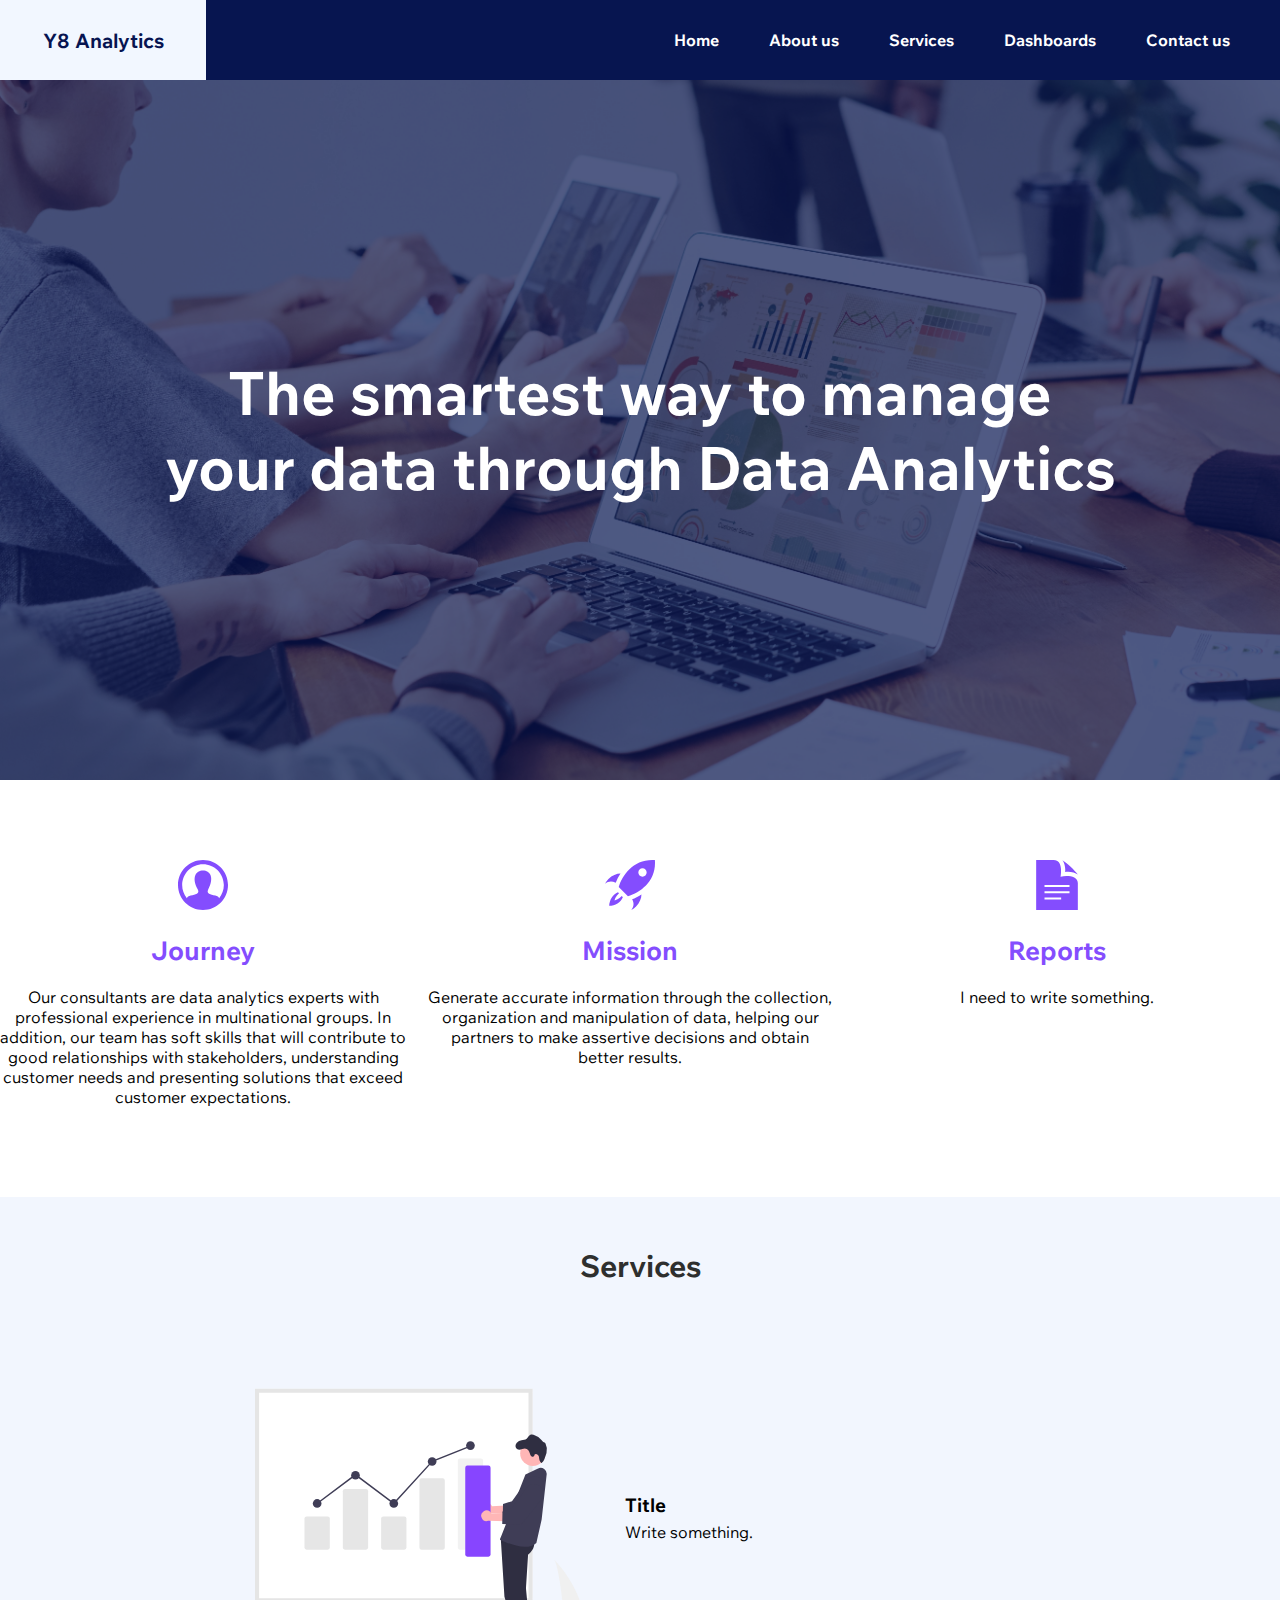
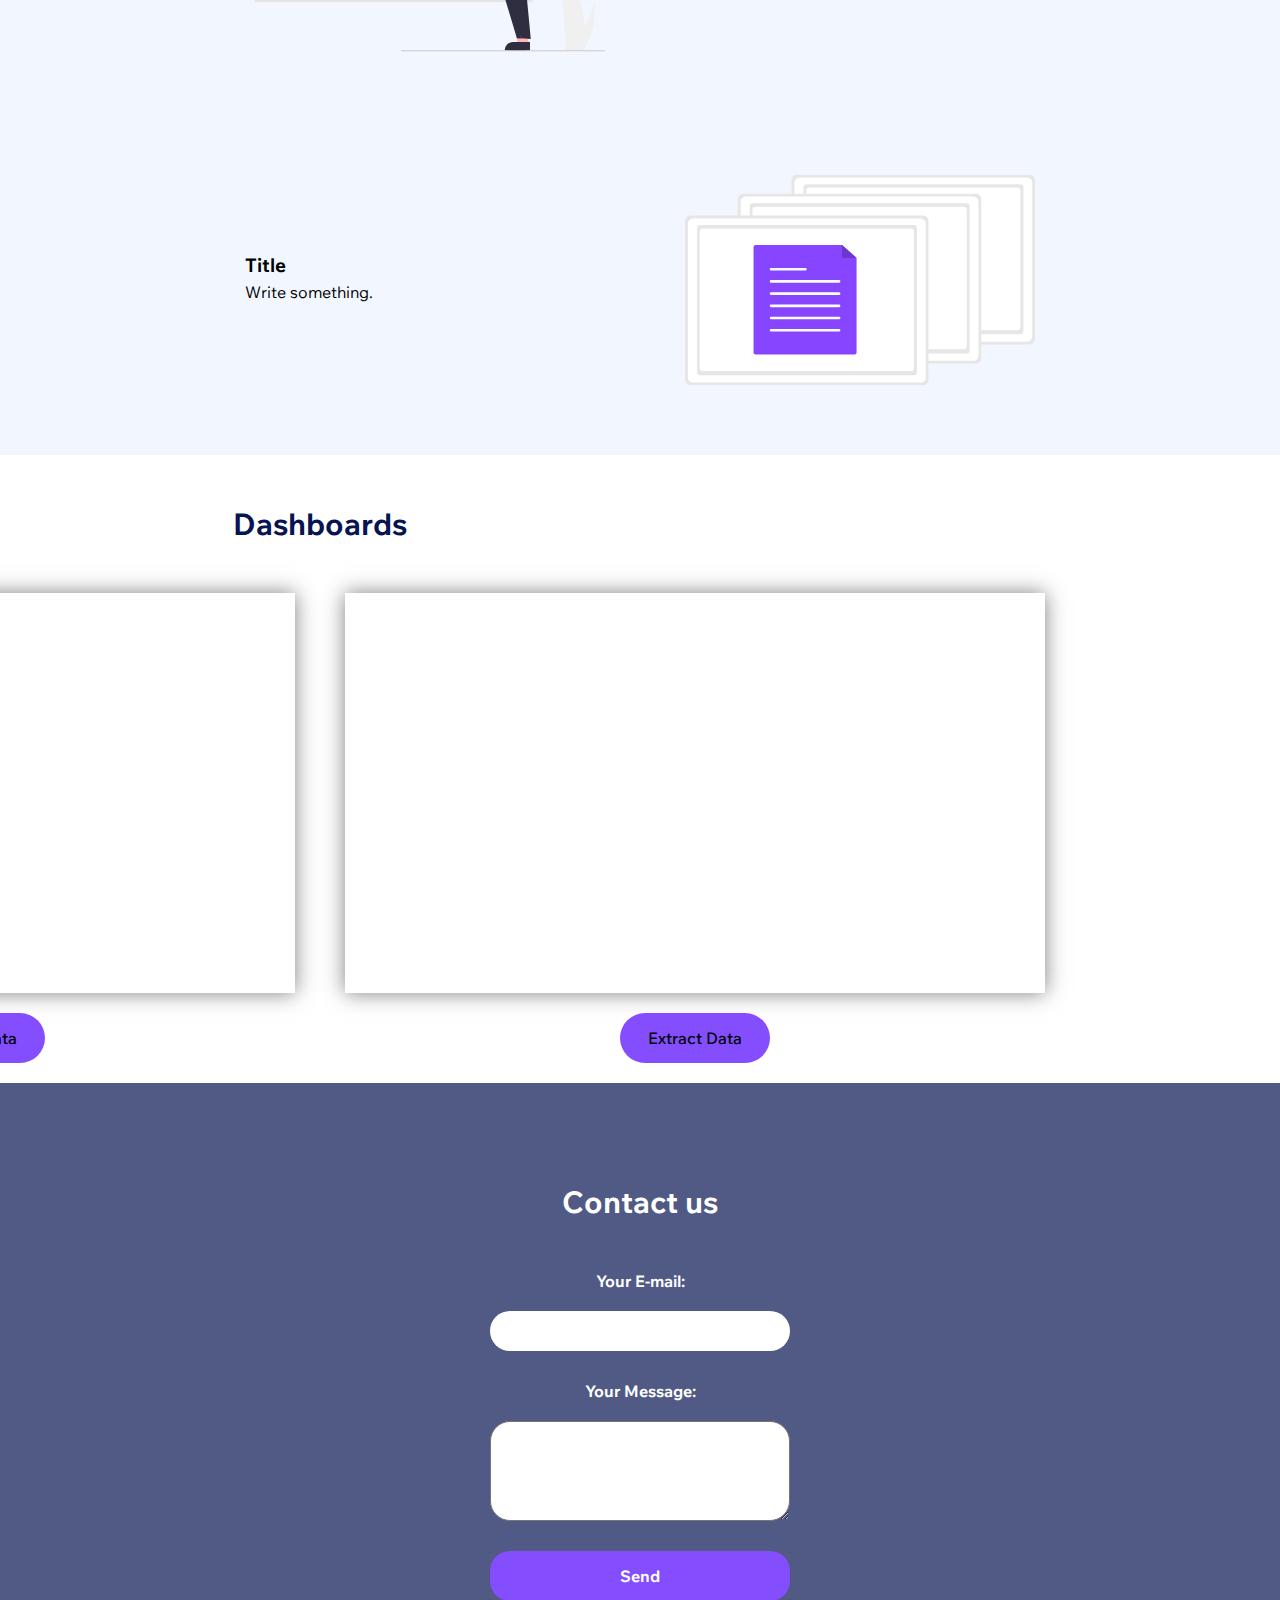
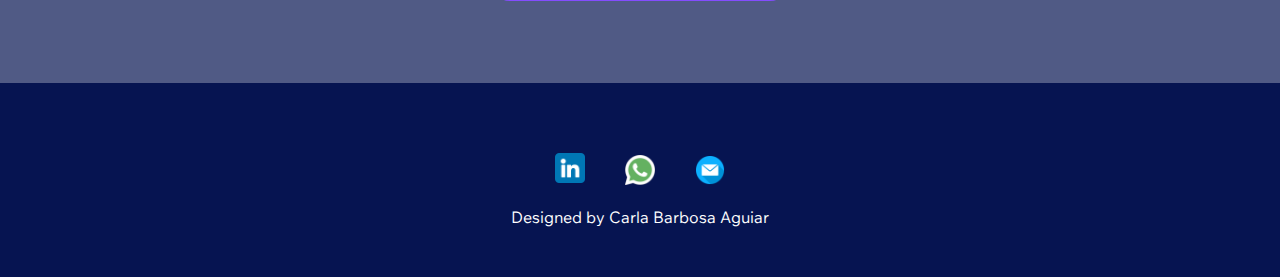
==== index.html @ bd739102 "Change the html name" ====
<!DOCTYPE html>
<html lang="en">
<head>
    <meta charset="UTF-8">
    <meta name="viewport" content="width=device-width, initial-scale=1.0">
    <link rel="stylesheet" type="text/css" href="style.css">
    <link rel="preconnect" href="https://fonts.googleapis.com">
    <link rel="preconnect" href="https://fonts.gstatic.com" crossorigin>
    <link href="https://fonts.googleapis.com/css2?family=Wix+Madefor+Text:wght@400;500;700&display=swap" rel="stylesheet">
    <link rel="preconnect" href="https://fonts.googleapis.com">
    <link rel="preconnect" href="https://fonts.gstatic.com" crossorigin>
    <link href="https://fonts.googleapis.com/css2?family=Wix+Madefor+Text:wght@400;500;700&display=swap" rel="stylesheet">
    <title>Document</title>
</head>
<body>
    
    <!-- Header -->

    <header id="header" class="headerContainer">
        <div class="headerLogo">
            Y8 Analytics
        </div>
        <div class="headerContent">
            <ul>
                <li><a href="#main">Home</a></li>
                <li><a href="#section-about">About us</a></li>
                <li><a href="#services-container">Services</a></li>
                <li><a href="#section-dashboards">Dashboards</a></li>
                <li><a href="#contact-container">Contact us</a></li>
            </ul>
            <div class="menu">
                <svg stroke="currentColor" fill="currentColor" stroke-width="0" viewBox="0 0 20 20" aria-hidden="true" height="30" width="30" xmlns="http://www.w3.org/2000/svg"><path fill-rule="evenodd" d="M3 5a1 1 0 011-1h12a1 1 0 110 2H4a1 1 0 01-1-1zM3 10a1 1 0 011-1h12a1 1 0 110 2H4a1 1 0 01-1-1zM3 15a1 1 0 011-1h12a1 1 0 110 2H4a1 1 0 01-1-1z" clip-rule="evenodd"></path></svg>
            </div>
        </div>
    </header>

     <!-- Image with Title -->

     <section id="main" class="main">
        <div class="back-image"></div>

        <div class="backgroundBlack">
            <p class="parag">
                The smartest way to manage <br />
                your data through Data Analytics<br />
            </p>
        </div>
    </section>

    <!-- About Us -->

    <section id="section-about" class="section-about">
        <div class="section-about-container">

            <div class="about-item">
    
                <svg xmlns="http://www.w3.org/2000/svg" width="50" height="50" viewBox="0 0 24 24">
                    <path class="user-img" d="M12 0c-6.627 0-12 5.373-12 12s5.373 12 12 12 12-5.373 12-12-5.373-12-12-12zm7.753 18.305c-.261-.586-.789-.991-1.871-1.241-2.293-.529-4.428-.993-3.393-2.945 3.145-5.942.833-9.119-2.489-9.119-3.388 0-5.644 3.299-2.489 9.119 1.066 1.964-1.148 2.427-3.393 2.945-1.084.25-1.608.658-1.867 1.246-1.405-1.723-2.251-3.919-2.251-6.31 0-5.514 4.486-10 10-10s10 4.486 10 10c0 2.389-.845 4.583-2.247 6.305z"/>
                </svg>
                <h3 class="about-title">Journey</h3>

                <div class="textarea-content">
                    <p>Our consultants are data analytics experts with professional experience in multinational groups. In addition, our team has soft skills that will contribute to good relationships with stakeholders, understanding customer needs and presenting solutions that exceed customer expectations.
                    </p>
                </div>
            </div>

            <div class="about-item">
                
                <svg xmlns="http://www.w3.org/2000/svg" width="50" height="50" viewBox="0 0 24 24">
                    <path class="rocket-img" d="M8.566 17.842c-.945 2.462-3.678 4.012-6.563 4.161.139-2.772 1.684-5.608 4.209-6.563l.51.521c-1.534 1.523-2.061 2.765-2.144 3.461.704-.085 2.006-.608 3.483-2.096l.505.516zm-1.136-11.342c-1.778-.01-4.062.911-5.766 2.614-.65.649-1.222 1.408-1.664 2.258 1.538-1.163 3.228-1.485 5.147-.408.566-1.494 1.32-3.014 2.283-4.464zm5.204 17.5c.852-.44 1.61-1.013 2.261-1.664 1.708-1.706 2.622-4.001 2.604-5.782-1.575 1.03-3.125 1.772-4.466 2.296 1.077 1.92.764 3.614-.399 5.15zm11.312-23.956c-.428-.03-.848-.044-1.261-.044-9.338 0-14.465 7.426-16.101 13.009l4.428 4.428c5.78-1.855 12.988-6.777 12.988-15.993v-.059c-.002-.437-.019-.884-.054-1.341zm-5.946 7.956c-1.105 0-2-.895-2-2s.895-2 2-2 2 .895 2 2-.895 2-2 2z"/>
                </svg>
                <h3 class="about-title">Mission</h3>

                <div class="textarea-content">
                    <p>Generate accurate information through the collection, organization and manipulation of data, helping our partners to make assertive decisions and obtain better results.</p>
                </div>
                
            </div>
    
            <div class="about-item">
                <svg xmlns="http://www.w3.org/2000/svg" width="50" height="50" viewBox="0 0 24 24">
                    <path class="data-img" d="M13.744 8s1.522-8-3.335-8h-8.409v24h20v-13c0-3.419-5.247-3.745-8.256-3zm.256 11h-8v-1h8v1zm4-3h-12v-1h12v1zm0-3h-12v-1h12v1zm-3.432-12.925c2.202 1.174 5.938 4.883 7.432 6.881-1.286-.9-4.044-1.657-6.091-1.179.222-1.468-.185-4.534-1.341-5.702z"/>
                </svg>
                <h3 class="about-title">Reports</h3>

                <div class="textarea-content">
                    <p>I need to write something.</p>
                </div>
            </div>
        </div>
    </section>

    <!--Services-->
    <section class="service-container" id="services-container">
        <h1>Services</h1>

        <div class="service-item">
            <img src="assets/undraw1.svg" alert="image" />

            <div class="service-content">
                <h3>Title</h3>
                <p>Write something.
                </p>
            </div>
        </div>

        <div class="service-item-reverse">
            <img src="assets/undraw2.svg" alert="image" />

            <div class="service-content">
                <h3>Title</h3>
                <p> Write something.
                </p>
            </div>
        </div>
    </section>

    <!-- Dashboards -->
    <section id="section-dashboards" class="dashboards-container">
        <h1>Dashboards</h1>

        <div class="dashboards">
            <section class="sec-dash1">
                <div class="dash1">
                    <iframe class="frame1" title="MyLab" src="https://app.powerbi.com/view?r=eyJrIjoiYzY0MGYzODYtNGYxNC00MjlkLWJhNzUtYmI3MmRlZDdjMzIyIiwidCI6ImQxOTdhM2EyLWYyZjAtNGFjYS1hZWFmLWYzNGUwMTkyM2MwYiJ9" frameborder="0" allowFullScreen="true"></iframe>
                </div>
                <button id="downloadButton">Extract Data</button>
            </section>

            <section class="sec-dash2">
                <div class="dash2">
                    <iframe class="frame2" title="Report Section" src="https://app.powerbi.com/view?r=eyJrIjoiMjJlMTdlNzAtYmU5NS00YjE2LTg5MzUtNmIwNjM1YzBiNzQyIiwidCI6ImQxOTdhM2EyLWYyZjAtNGFjYS1hZWFmLWYzNGUwMTkyM2MwYiJ9" frameborder="0" allowFullScreen="true"></iframe>
                </div>
                <button id="downloadButton2">Extract Data</button>
            </section>
        </div>
    </section>

    <!-- Contact us -->
    <section id="contact-container" class="contact-container">
        <div class="contact-img"></div>

        <div class="contact-content">
            <h1>Contact us</h1>

            <div class="form-contact">
                <form
                action="https://formspree.io/f/mrgwdvpw"
                method="POST"
                onsubmit="resetForm()"
                >
                <div class="grid">
                    <label class="label-email">
                        Your E-mail:
                    </label>
                    <input required type="email" name="email">
                </div>
                <br>
                <div class="grid">
                    <label>
                        Your Message:
                    </label>
                    <textarea required name="message"></textarea>
                </div>
                <!-- your other form fields go here -->
                <button type="submit">Send</button>
                </form>
            </div>
        </div>
    </section>

    <!-- Foot -->
    <section class="rodape-container">
        <div class="rodape-images">
            <a href="https://www.linkedin.com/in/carla-barbosa-aguiar/" target="_blank">
                <img src="assets/linkedin.png" />
            </a>
            <img src="assets/whatsapp.png" />
            <img src="assets/e-mail.png" />
        </div>

        <div class="create">
            <span>Designed by Carla Barbosa Aguiar</span>
        </div>
    </section>


    <!-- JS Script -->
    <script>
        document.getElementById("downloadButton").addEventListener("click", function() {
            // Excel sheet Data
            var data = [
                ["Appointment_ID", "Appointment_Date", "Appointment_Time","Qty_Item","Price","Procedure","HealthInsurance","Recepcionist"],
                [1001, "2023-07-01", "9:27:03 AM" ,1, 3000, "Tomography", "Unimed", "Mary"],
                [1102, "2023-07-01", "6:39:01 AM" ,1, 3000, "Tomography", "Unimed", "Mary"],
                [1203, "2023-07-03", "7:40:46 AM" ,1, 3000, "Tomography", "Unimed", "Mary"],
                [1304, "2023-07-03", "7:53:15 AM" ,1, 3000, "Tomography", "Unimed", "Mary"],
                [1405, "2023-07-03", "8:15:42 AM" ,1, 3000, "Tomography", "Unimed", "Mary"],
                [1506, "2023-07-03", "10:25:23 AM" ,1, 3000, "Tomography", "Unimed", "Mary"],
                [1607, "2023-07-06", "7:38:38 AM" ,1, 3000, "Tomography", "Unimed", "Mary"],
                [1708, "2023-07-06", "10:06:58 AM" ,1, 3000, "Tomography", "Unimed", "Mary"],
                [1809, "2023-07-08", "7:38:17 AM" ,1, 200, "Blood Test", "Unimed", "Mary"],
                [1910, "2023-07-08", "8:39:46 AM" ,1, 200, "Blood Test", "Unimed", "Joseph"],
                [2011, "2023-07-08", "9:52:26 AM" ,1, 200, "Blood Test", "Unimed", "Joseph"],
                [2112, "2023-07-09", "10:26:31 AM" ,1, 200, "Blood Test", "Unimed", "Joseph"],
                [2213, "2023-07-09", "7:24:25 AM" ,1, 200, "Blood Test", "Unimed", "Joseph"],
                [2314, "2023-07-10", "7:38:46 AM" ,1, 200, "Blood Test", "Unimed", "Joseph"],
                [2415, "2023-07-10", "8:41:44 AM" ,1, 200, "Blood Test", "Unimed", "Joseph"],
                [2516, "2023-07-10", "8:12:06 AM" ,1, 200, "Blood Test", "Unimed", "Joseph"],
                [2617, "2023-07-10", "10:26:53 AM" ,1, 700, "Abdominal Ultrasound", "Unimed", "Joseph"],
                [2718, "2023-07-10", "7:08:31 AM" ,1, 700, "Abdominal Ultrasound", "Hapvida", "Joseph"], 
                [2819, "2023-07-12", "7:45:47 AM" ,1, 700, "Abdominal Ultrasound", "Hapvida", "Joseph"],
                [2920, "2023-09-01", "9:31:17 AM" ,1, 700, "Abdominal Ultrasound","Hapvida", "Anna"],
                [3021, "2023-09-01", "10:32:56 AM" ,1, 700, "Abdominal Ultrasound", "Hapvida", "Anna"],
                [3122, "2023-09-01", "7:07:49 AM" ,1, 700, "Abdominal Ultrasound", "Hapvida", "Anna"],
                [3223, "2023-09-04", "7:29:59 AM" ,1, 700, "Abdominal Ultrasound", "Hapvida", "Anna"],
                [3324, "2023-09-04", "7:41:50 AM" ,1, 700, "Abdominal Ultrasound", "Hapvida", "Anna"],
                [3425, "2023-09-06", "8:00:36 AM" ,1, 900, "X-ray", "Hapvida", "Anna"],
                [3526, "2023-09-10", "8:17:29 AM" ,1, 900, "X-ray", "Hapvida", "Anna"], 
                [3627, "2023-09-10", "9:41:02 AM" ,1, 900, "X-ray", "Hapvida", "Anna"],
                [3728, "2023-09-10", "7:26:07 AM" ,1, 900, "X-ray", "Hapvida", "Anna"],
                [3829, "2023-09-17", "8:36:07 AM" ,1, 900, "X-ray", "Hapvida", "Anna"],
                [3930, "2022-07-12", "9:07:58 AM" ,1, 900, "X-ray", "Hapvida", "Krista"],
                [4031, "2022-07-14", "9:19:43 AM" ,1, 900, "X-ray", "Hapvida","Krista"],
                [4132, "2022-07-16", "8:15:24 AM" ,1, 900, "X-ray", "Hapvida", "Krista"],
                [4233, "2022-07-16", "10:28:38 AM" ,1, 90, "Urinalisys", "Hapvida","Krista"],
                [4334, "2022-07-16", "7:33:12 AM" ,1, 90, "Urinalisys", "Hapvida","Krista"],
                [4435, "2022-07-18", "7:48:42 AM" ,1, 90, "Urinalisys", "Hapvida", "Krista"],
                [4536, "2022-07-18", "8:07:18 AM" ,1, 90, "Urinalisys", "Hapvida", "Krista"],
                [4637, "2022-07-20", "8:41:29 AM" ,1, 90, "Urinalisys", "Hapvida", "Krista"],
                [4738, "2022-07-22", "8:52:11 AM" ,1, 90, "Urinalisys", "Hapvida", "Krista"],
                [4839, "2022-07-22", "7:07:08 AM" ,1, 90, "Urinalisys", "Hapvida", "Krista"],
                [4940, "2022-08-11", "7:51:29 AM" ,1, 90, "Urinalisys", "Hapvida", "Mary"],
                [5041, "2022-08-11", "8:06:28 AM" ,1, 90, "Urinalisys", "Amil", "Mary"],
                [5142, "2022-08-07", "8:18:19 AM" ,1, 40, "Blood Pressure", "Amil", "Mary"],
                [5243, "2022-08-07", "8:55:36 AM" ,1, 40, "Blood Pressure", "Amil", "Mary"],
                [5344, "2022-08-07", "9:23:40 AM" ,1, 40, "Blood Pressure", "Amil", "Mary"],
                [5445, "2022-08-12", "7:47:25 AM" ,1, 40, "Blood Pressure", "Amil", "Joseph"],
                [5546, "2022-08-13", "10:29:28 AM" ,1, 40, "Blood Pressure", "Amil", "Joseph"],
                [5647, "2022-08-13", "7:09:34 AM" ,1, 40, "Blood Pressure", "Amil", "Joseph"],
                [5748, "2022-08-19", "8:25:28 AM" ,1, 40, "Blood Pressure", "Amil", "Joseph"],
                [5849, "2022-08-21", "10:31:30 AM" ,1, 40, "Blood Pressure", "Amil", "Joseph"],
                [5950, "2022-08-23", "6:57:01 AM" ,1, 40, "Blood Pressure", "Amil", "Anna"],
                [6051, "2022-08-23", "7:48:10 AM" ,1, 500, "Skin Sature", "Amil", "Anna"],
                [6152, "2022-08-23", "8:16:53 AM" ,1, 500,"Skin Sature", "Amil", "Anna"],
                [6253, "2022-08-25", "9:32:21 AM" ,1, 500, "Skin Sature", "Amil", "Anna"],
                [6354, "2022-08-25", "8:48:19 AM",1, 500, "Skin Sature", "Amil", "Anna"],
                [6455, "2022-08-26", "7:25:53 AM" ,1, 500, "Skin Sature", "Amil", "Krista"],
                [6556, "2022-08-26", "7:54:18 AM" ,1, 500, "Skin Sature", "Amil", "Krista"],
                [6657, "2022-08-26", "8:28:12 AM" ,1, 500, "Skin Sature", "Amil", "Krista"],
                [6758, "2022-08-28", "8:41:37 AM" ,1, 500, "Skin Sature", "Amil", "Krista"],

            ];
        
            // Create a Blob object that contains the spreadsheet data in Excel format
            var blob = new Blob([arrayToCSV(data)], { type: "application/vnd.openxmlformats-officedocument.spreadsheetml.sheet" });
        
            // Create a temporary URL for the Blob
            var url = window.URL.createObjectURL(blob);
        
            // Create a link element to download
            var a = document.createElement("a");
            a.href = url;
            a.download = "excel_sheet.csv";
            
            // Simulate the click on the link to start the download
            a.click();
        
            // Release the temporary URL
            window.URL.revokeObjectURL(url);
        });

        function resetForm() {
      // Pode adicionar outras lógicas aqui antes do reset se necessário
      setTimeout(function() {
        document.getElementById('contactForm').reset();
        alert('Formulário resetado após envio');
      }, 0); // Definido como 0 para ser executado no próximo ciclo de eventos
      return true; // Isso permite que o formulário continue com o envio após o reset
    }

        document.getElementById("downloadButton2").addEventListener("click", function() {
            // Crie os dados da planilha
            var data = [
                ["Nome", "Idade", "Email"],
                ["João", 30, "joao@example.com"],
                ["Maria", 25, "maria@example.com"],
                ["Carlos", 35, "carlos@example.com"]
            ];
        
            // Crie um objeto Blob que contém os dados da planilha no formato Excel
            var blob = new Blob([arrayToCSV(data)], { type: "application/vnd.openxmlformats-officedocument.spreadsheetml.sheet" });
        
            // Crie uma URL temporária para o Blob
            var url = window.URL.createObjectURL(blob);
        
            // Crie um elemento de link para fazer o download
            var a = document.createElement("a");
            a.href = url;
            a.download = "excel_sheet.csv";
            
            // Simule o clique no link para iniciar o download
            a.click();
        
            // Libere a URL temporária
            window.URL.revokeObjectURL(url);
        });
        
        // Função para converter uma matriz em formato CSV
        function arrayToCSV(data) {
            var csv = "";
            for (var row of data) {
                csv += row.join(",") + "\n";
            }
            return csv;
        }
        </script>

    
</body>
</html>
---- style.css ----
/* GENERAL STYLE */
* {
    margin: 0;
    padding: 0;
    box-sizing: border-box;
    list-style: none;
    font-family: 'Wix Madefor Text', sans-serif;
}

html {
    scroll-behavior: smooth;
  }

a {
    color: #fff;
    text-decoration: none;
    transition: 0.2s ease-in-out;
}

a:hover {
    transition: 0.2s ease-in-out;
    color: #844DFE;
}

/* HEADER */
.headerContainer {
    width: 100%;
    height: 80px;
    display: flex;
    background-color: #071550;
    position: fixed;
    top: 0;
    left: 0;
    width: 100%;
    z-index: 999;
}

.headerLogo {
    min-width: 206px;
    height: 80px;
    background-color: #F2F7FF;

    display: flex;
    justify-content: center;
    align-items: center;

    color: #071451;
    font-size: 20px;
    font-weight: bold;
}

.headerContent {
    width: 100%;
    background-color: #071550;
    display: flex;
    justify-content: end;
    align-items: center;
}

.headerContent ul {
    display: flex;
}

.headerContent ul li {
    margin-right: 50px;
    color: #fff;
    font-size: 16px;
    font-weight: 700;
    cursor: pointer;
    transition: 0.2s ease-in-out;
}

.headerContent ul li:hover {
    color: RGB(132, 77, 254);
    transition: 0.2s ease-in-out;
}

.menu {
    font-size: 20px;
    display: none;
    color: #fff;
    margin-right: 20px;
    cursor: pointer;
}

/* HOME */
.main {
    width: 100%;
    height: 100%;
    margin-top: 80px;
}

.back-image, .backgroundBlack {
    width: 100%;
    height: 700px;
}

.back-image {
    background-image: url(assets/background.jpg);
    background-size: cover;
    background-position: center;
    position: absolute;
    z-index: 9;
}

.backgroundBlack {
    background-color: rgba(6,20,81,0.7);
    position: relative;
    z-index: 10;
    display: flex;
    justify-content: center;
    align-items: center;
    font-weight: bold;
    color: #fff;
}

.parag {
    text-align: center;
    font-size: 60px;
}

/* ABOUT US */
.section-about {
    position: relative;
    height: 100%;
}

.section-about-container {
    width: 100%;
    height: 100%;
    background-color: #fff;

    display: flex;
    justify-content: center;
    align-items: center;

    text-align: center;
    margin-top: 60px;
}

.textarea-content {
    height: 200px;
}

.rocket-img, .user-img, .data-img {
    fill: #844DFE;
}

.about-title {
    margin: 20px 0px;
    color: #844DFE;
    font-weight: bold;
    font-size: 26px;
}

.about-item {
    width: 100%;
    margin: 20px 20px 10px 0px;
}

@media screen and (max-width: 1200px) {
    .section-about-container {
        flex-direction: column;
    }

    .about-item {
        padding: 0px 20px;
    }
}

/* SERVICES*/

.service-container {
    width: 100%;
    height: 100%;
    background-color: #F2F6FE;

    display: flex;
    flex-direction: column;
    align-items: center;
    justify-content: center;
}

.service-container h1 {
    margin: 50px 0px;
    font-weight: 700;
    color: #2E2F2E;
    font-size: 30px;
}

.service-item{
    width: 90%;
    height: 100%;
    display: flex;
    justify-content: center;
    align-items: center;
    margin: 10px 50px;
}

.service-item-reverse {
    width: 90%;
    height: 100%;
    display: flex;
    flex-direction: row-reverse;
    justify-content: center;
    align-items: center;
}

.service-item-reverse img {
    margin-left: 40px;
}

.service-item img, .service-item-reverse img {
    width: 350px;
    height: 350px;
    margin-right: 20px;
}

.service-item-reverse img {
    margin-right: 0px;
}

.service-content {
    display: flex;
    flex-direction: column;
    justify-content: flex-start;
    align-items: flex;
}

.service-content p {
    width: 400px;
    line-height: 30px;
}

/* DASHBOARDS */
.dashboards-container {
    width: 50%;
    height: 100%;
    background-color: F2F7FF;

    display:flex;
    justify-content: center;
    align-items: center;
    flex-direction: column;
}

.dashboards-container h1 {
    margin: 50px 0px;
    font-size: 30px;
    font-weight: bold;
    color: #061451;
}

.dashboards {
    width: 100%;
    height: 100%;

    display: flex;
    justify-content: center;
    align-items: center;
}

.dash1, .dash2 {
    display: flex;
    justify-content: center;
    align-items: center;
    flex-direction: column;
    background-color: transparent;
}

.sec-dash1, .sec-dash2 {
    display: flex;
    justify-content: center;
    align-items: center;
    flex-direction: column;
}

.sec-dash1 button, .sec-dash2 button {
    margin: 20px;
    width: 150px;
    height: 50px;
    border-radius: 25px;
    border: none;
    overflow: none;

    font-size: 16px;
    font-weight: 500;

    cursor: pointer;
    background-color: #844DFE;
    transition: 0.2s ease-in-out;
}

.sec-dash1 button:hover, .sec-dash2 button:hover {
    transition: 0.2s ease-in-out;
    background-color: #fff;
    color: #844DFE;
}


.dash1 {
    margin-right: 50px;
    box-shadow: 0 0 20px rgba(0, 0, 0, 0.5);
}

.dash2 {
    box-shadow: 0 0 20px rgba(0, 0, 0, 0.5);
}

.frame1, .frame2 {
    width: 700px;
    height: 400px;
}

/* CONTACT US */
.contact-container {
    position: relative;
}

.contact-img {
    background-image: url(assets/background.jpg);
    width: 100%;
    height: 600px;
    background-size: cover;
    background-position: center;
    position: absolute;
    background-attachment: fixed;
    background-position: center;
    background-repeat: no-repeat;
    background-size: cover;
}

.contact-content {
    width: 100%;
    height: 600px;
    background-color: rgba(6,20,81,0.7);
    position: absolute;

    display: flex;
    justify-content: flex-start;
    align-items: center;
    flex-direction: column;

    color: #fff;
}

.contact-content h1 {
    margin: 100px 0px 50px 0px;
    font-size: 30px;
    font-weight: 700;
    color: #fff;
}

.form-contact {
    width: 100%;
    height: 100%;
    display: flex;
    flex-direction: column;
    justify-content: flex-start;
    align-items: center;
}

.grid {
    display: flex;
    justify-content: center;
    align-items: center;
    flex-direction: column;
    margin-bottom: 10px;
}

.grid label {
    font-size: 16px;
    font-weight: bold;

    margin-bottom: 20px;
}

.grid input {
    width: 300px;
    height: 40px;
    padding: 10px;
    border-radius: 20px;
    border: none;
    outline: none;
    font-size: 16px;
}

.grid textarea {
    width: 300px;
    height: 100px;
    outline: none;
    padding: 15px;
    border-radius: 20px;
}

.form-contact form button {
    width: 300px;
    height: 50px;
    border-radius: 20px;
    padding: 10px;
    font-size: 16px;
    font-weight: bold;
    outline: none;
    border: none;
    margin-top: 20px;
    background-color:RGB(132, 77, 254);
    color: #fff;
    transition: 0.2s ease-in-out;
    cursor: pointer;
}

.form-contact form button:hover {
    transition: 0.2s ease-in-out;
    background-color: #fff;
    color: #844DFE;
}

/* FOOT */
/* rodapé styles */

.rodape-container {
    width: 100%;
    height: 100%;
    position: relative;
    margin-top: 600px;
    background-color:#061451;
    padding: 50px 0px;

    display: flex;
    justify-content: center;
    align-items: center;
    flex-direction: column;
}

.rodape-images {
    display: flex;
    justify-content: center;
    align-items: center;
}

.rodape-images img {
    width: 30px;
    height: 30px;
    margin: 20px;

    cursor: pointer;
}

.create {
    color: #fff;
}
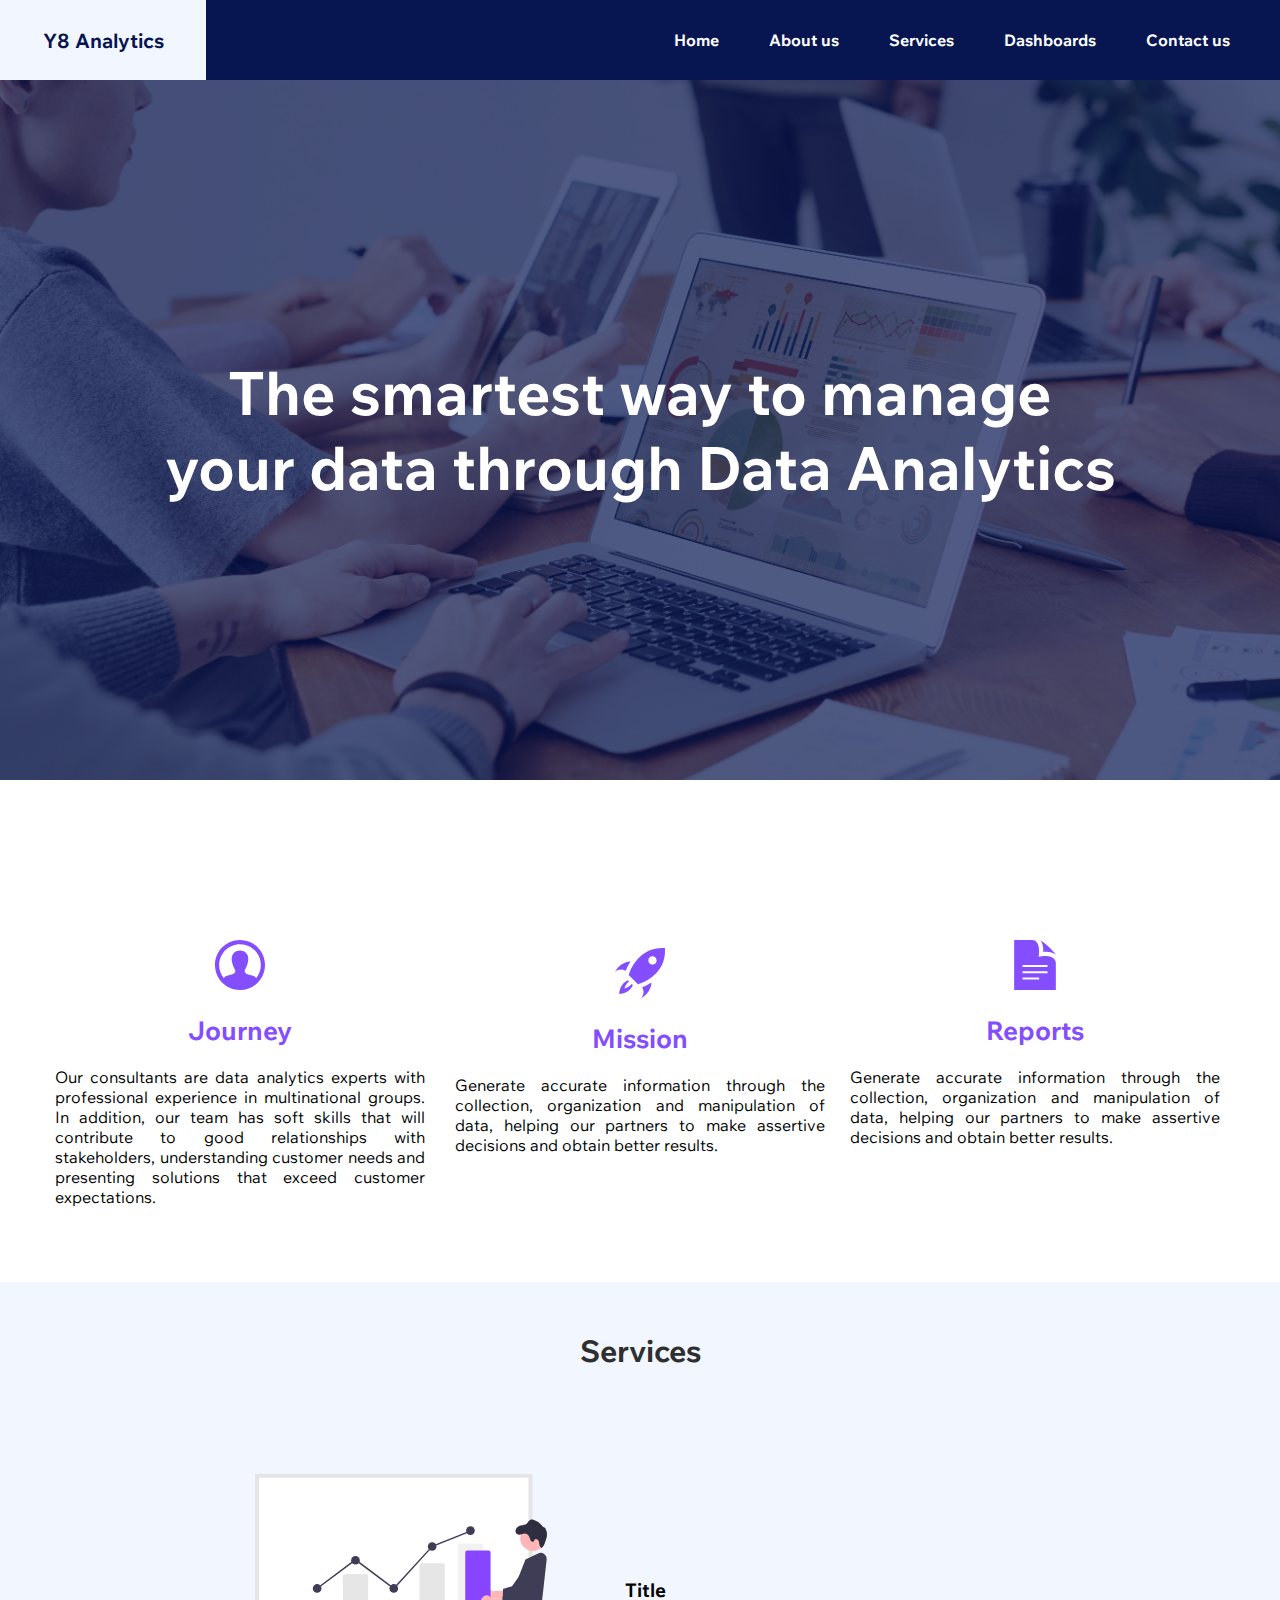
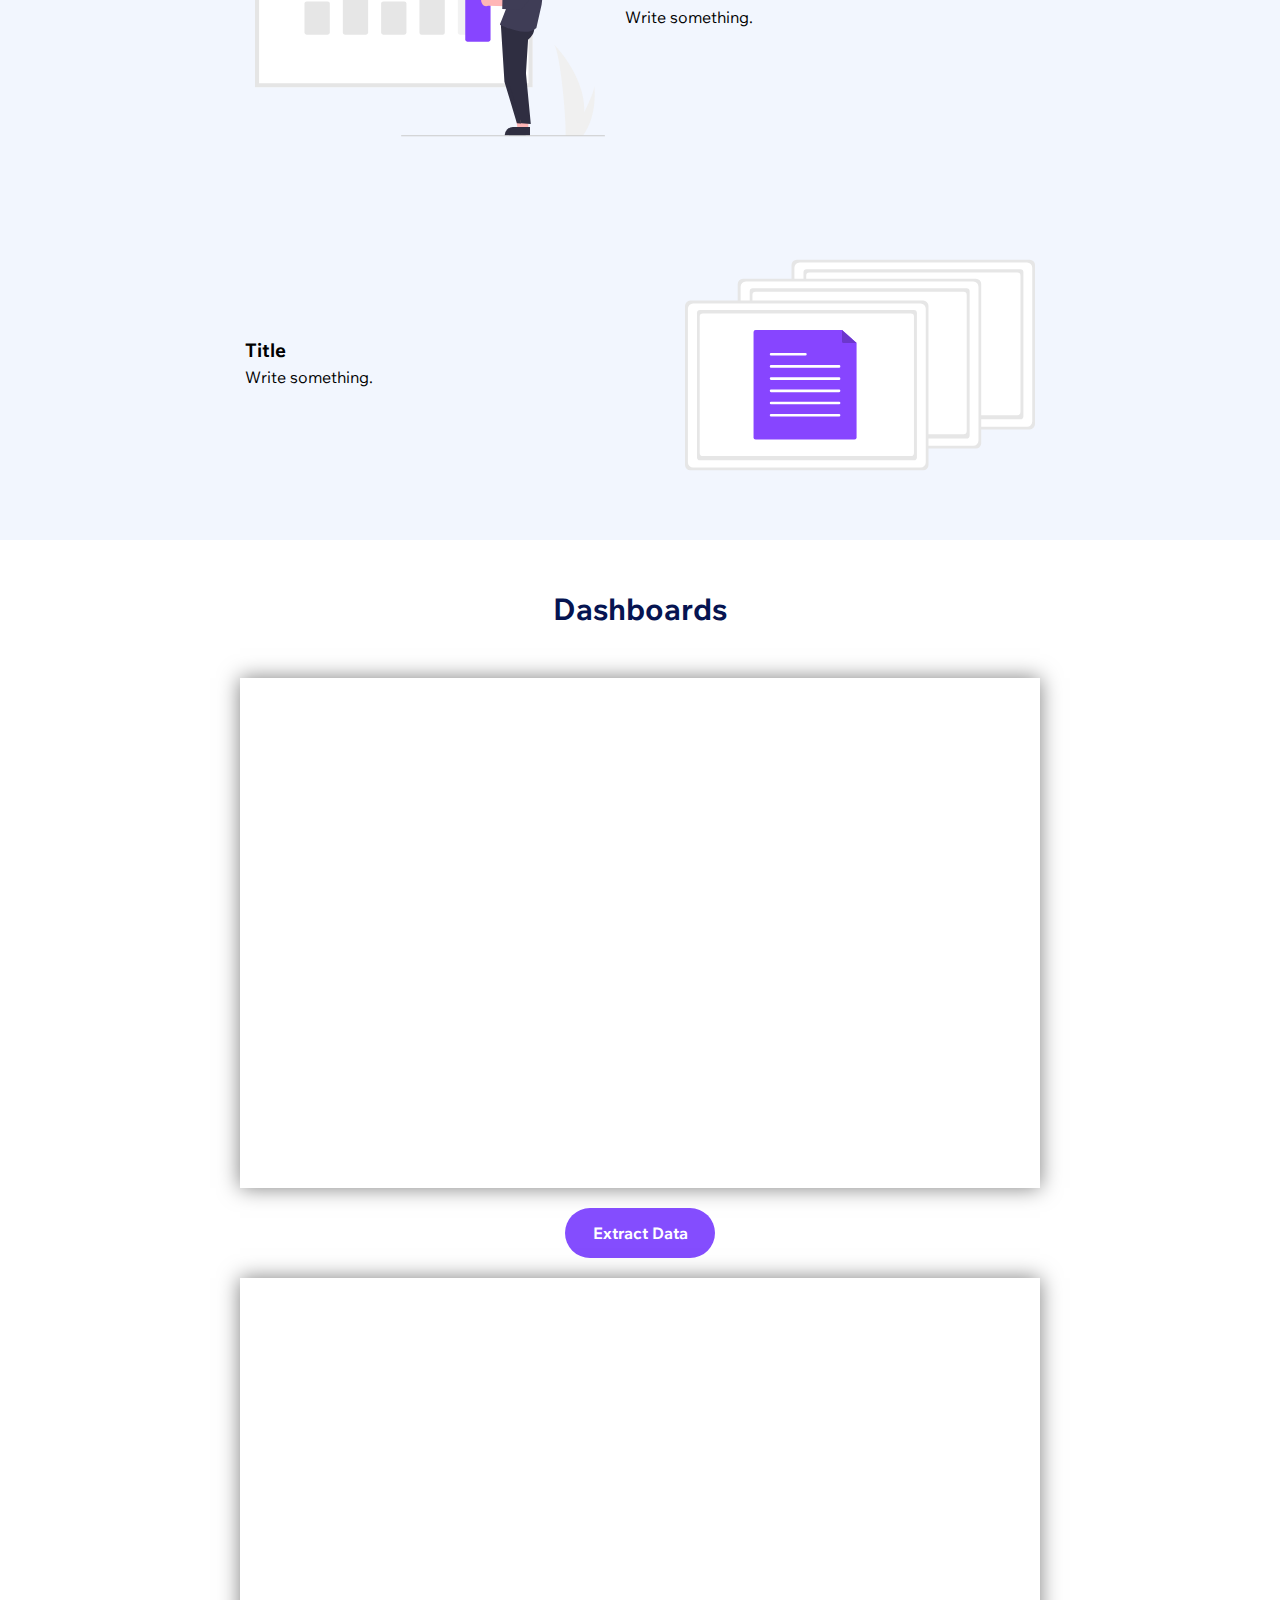
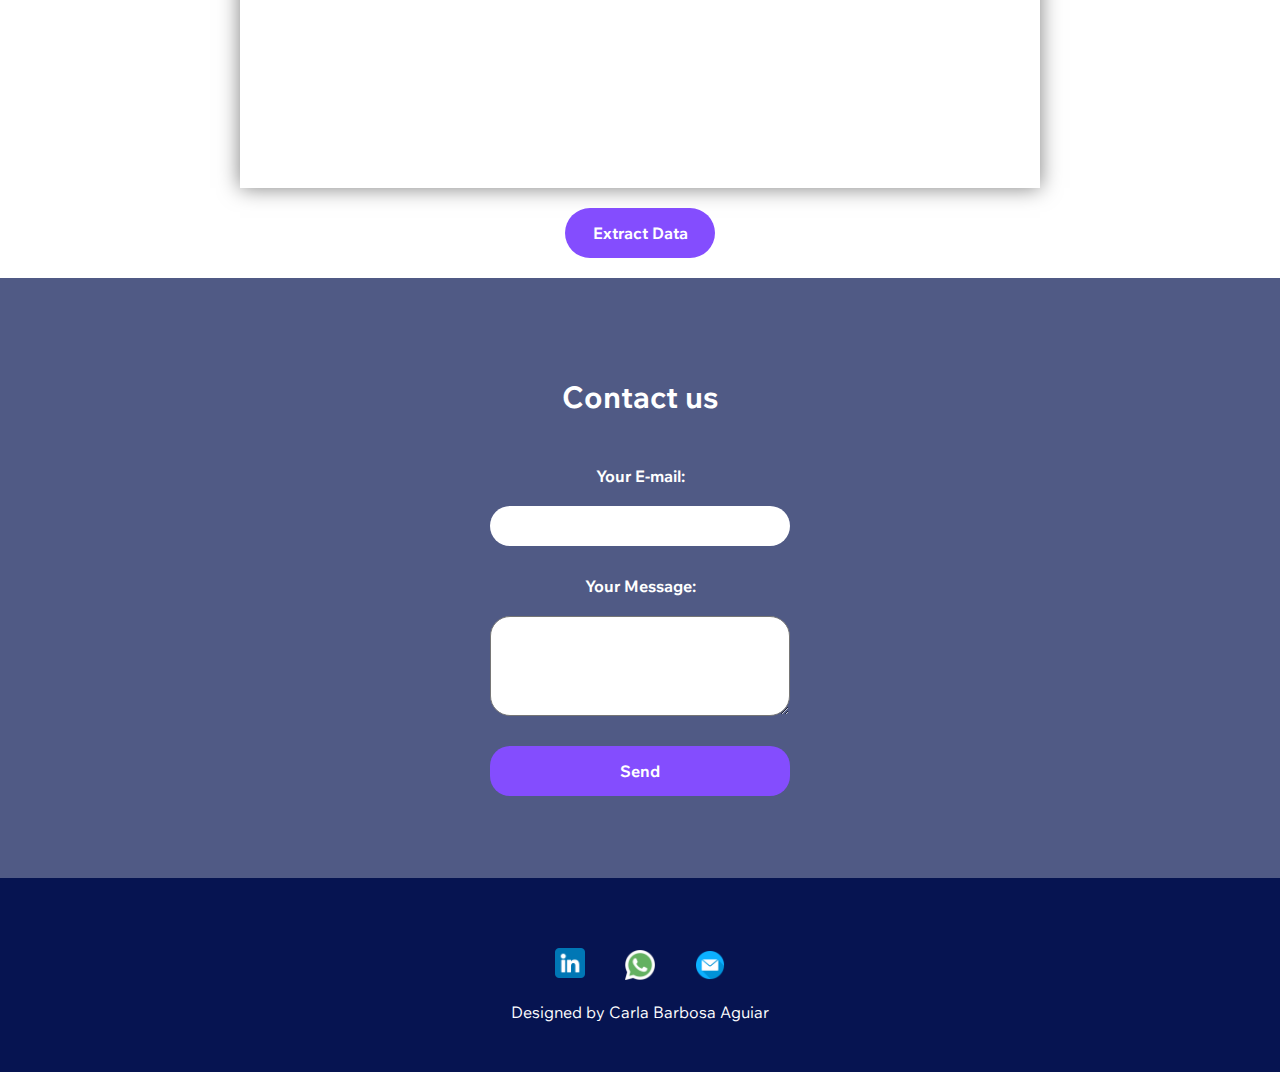
==== commit 10e37515: "About section enhancement" ====
--- a/index.html
+++ b/index.html
@@ -85,7 +85,7 @@
                 <h3 class="about-title">Reports</h3>
 
                 <div class="textarea-content">
-                    <p>I need to write something.</p>
+                    <p>Generate accurate information through the collection, organization and manipulation of data, helping our partners to make assertive decisions and obtain better results.</p>
                 </div>
             </div>
         </div>
--- a/style.css
+++ b/style.css
@@ -123,6 +123,7 @@
 .section-about {
     position: relative;
     height: 100%;
+    scroll-margin-block-start: 110px;
 }
 
 .section-about-container {
@@ -136,10 +137,15 @@
 
     text-align: center;
     margin-top: 60px;
+    padding: 0 40px;
 }
 
 .textarea-content {
     height: 200px;
+}
+
+.textarea-content >p {
+    text-align: justify;
 }
 
 .rocket-img, .user-img, .data-img {
@@ -155,7 +161,7 @@
 
 .about-item {
     width: 100%;
-    margin: 20px 20px 10px 0px;
+    margin: 20px 20px 15px 15px;
 }
 
 @media screen and (max-width: 1200px) {
@@ -179,6 +185,7 @@
     flex-direction: column;
     align-items: center;
     justify-content: center;
+    scroll-margin-block-start: 80px;
 }
 
 .service-container h1 {
@@ -234,7 +241,7 @@
 
 /* DASHBOARDS */
 .dashboards-container {
-    width: 50%;
+    width: 100%;
     height: 100%;
     background-color: F2F7FF;
 
@@ -242,6 +249,8 @@
     justify-content: center;
     align-items: center;
     flex-direction: column;
+
+    scroll-margin-block-start: 80px;
 }
 
 .dashboards-container h1 {
@@ -286,17 +295,19 @@
     font-size: 16px;
     font-weight: 500;
 
+    color: #fff;
+    font-weight: bold;
     cursor: pointer;
-    background-color: #844DFE;
-    transition: 0.2s ease-in-out;
+    background-color: #844DFE; 
+    transition: 0.2s ease-in-out;
+    ;
 }
 
 .sec-dash1 button:hover, .sec-dash2 button:hover {
     transition: 0.2s ease-in-out;
-    background-color: #fff;
-    color: #844DFE;
-}
-
+    background-color:  #854dfe90;
+    color: #061451;
+}
 
 .dash1 {
     margin-right: 50px;
@@ -308,13 +319,15 @@
 }
 
 .frame1, .frame2 {
-    width: 700px;
-    height: 400px;
+    width: 800px;
+    height: 510px;
 }
 
 /* CONTACT US */
 .contact-container {
     position: relative;
+
+    scroll-margin-block-start: 80px;
 }
 
 .contact-img {
@@ -340,7 +353,6 @@
     justify-content: flex-start;
     align-items: center;
     flex-direction: column;
-
     color: #fff;
 }
 
@@ -448,4 +460,79 @@
 
 .create {
     color: #fff;
+}
+
+/* @MEDIA */
+@media screen and (max-width: 900px) {
+    .headerContent ul {
+        display: none;
+    }
+
+    .menu {
+        display: block;
+    }
+
+    .parag {
+        font-size: 40px;
+        margin: 0px 10px;
+    }
+
+    .section-about-container {
+        flex-wrap: wrap;
+    }
+
+    .section-about-container:nth-child(1) {
+        margin-bottom: 50px;
+    }
+    
+    .frame1, .frame2 {
+        width: 300px;
+        height: 230px;
+    }
+
+    .service-item, .service-item-reverse {
+        flex-wrap: wrap;
+    }
+
+    .service-item img, .service-item-reverse img {
+        background-size: cover;
+        background-position: center;
+        width: 250px;
+        height: 250px;
+        margin: 0px 0px;
+    }
+
+    .service-content {
+        word-break: break-all;
+        text-align: center;
+    }
+
+    .service-content p {
+        word-break: break-all;
+        text-align: center;
+        width: 100%;
+    }
+}
+
+@media screen and (max-width: 1400px) {
+    /* .section-about-container {
+        flex-wrap: wrap;
+        height: 100%;
+    } */
+
+    .about-item {
+        margin-top: 100px;
+    }
+
+    .about-item:nth-child(2) {
+        margin: 100px 10px 0px 10px;
+    }
+
+    .dashboards {
+        flex-wrap: wrap;
+    }
+
+    .dash1 {
+        margin-right: 0px;
+    }
 }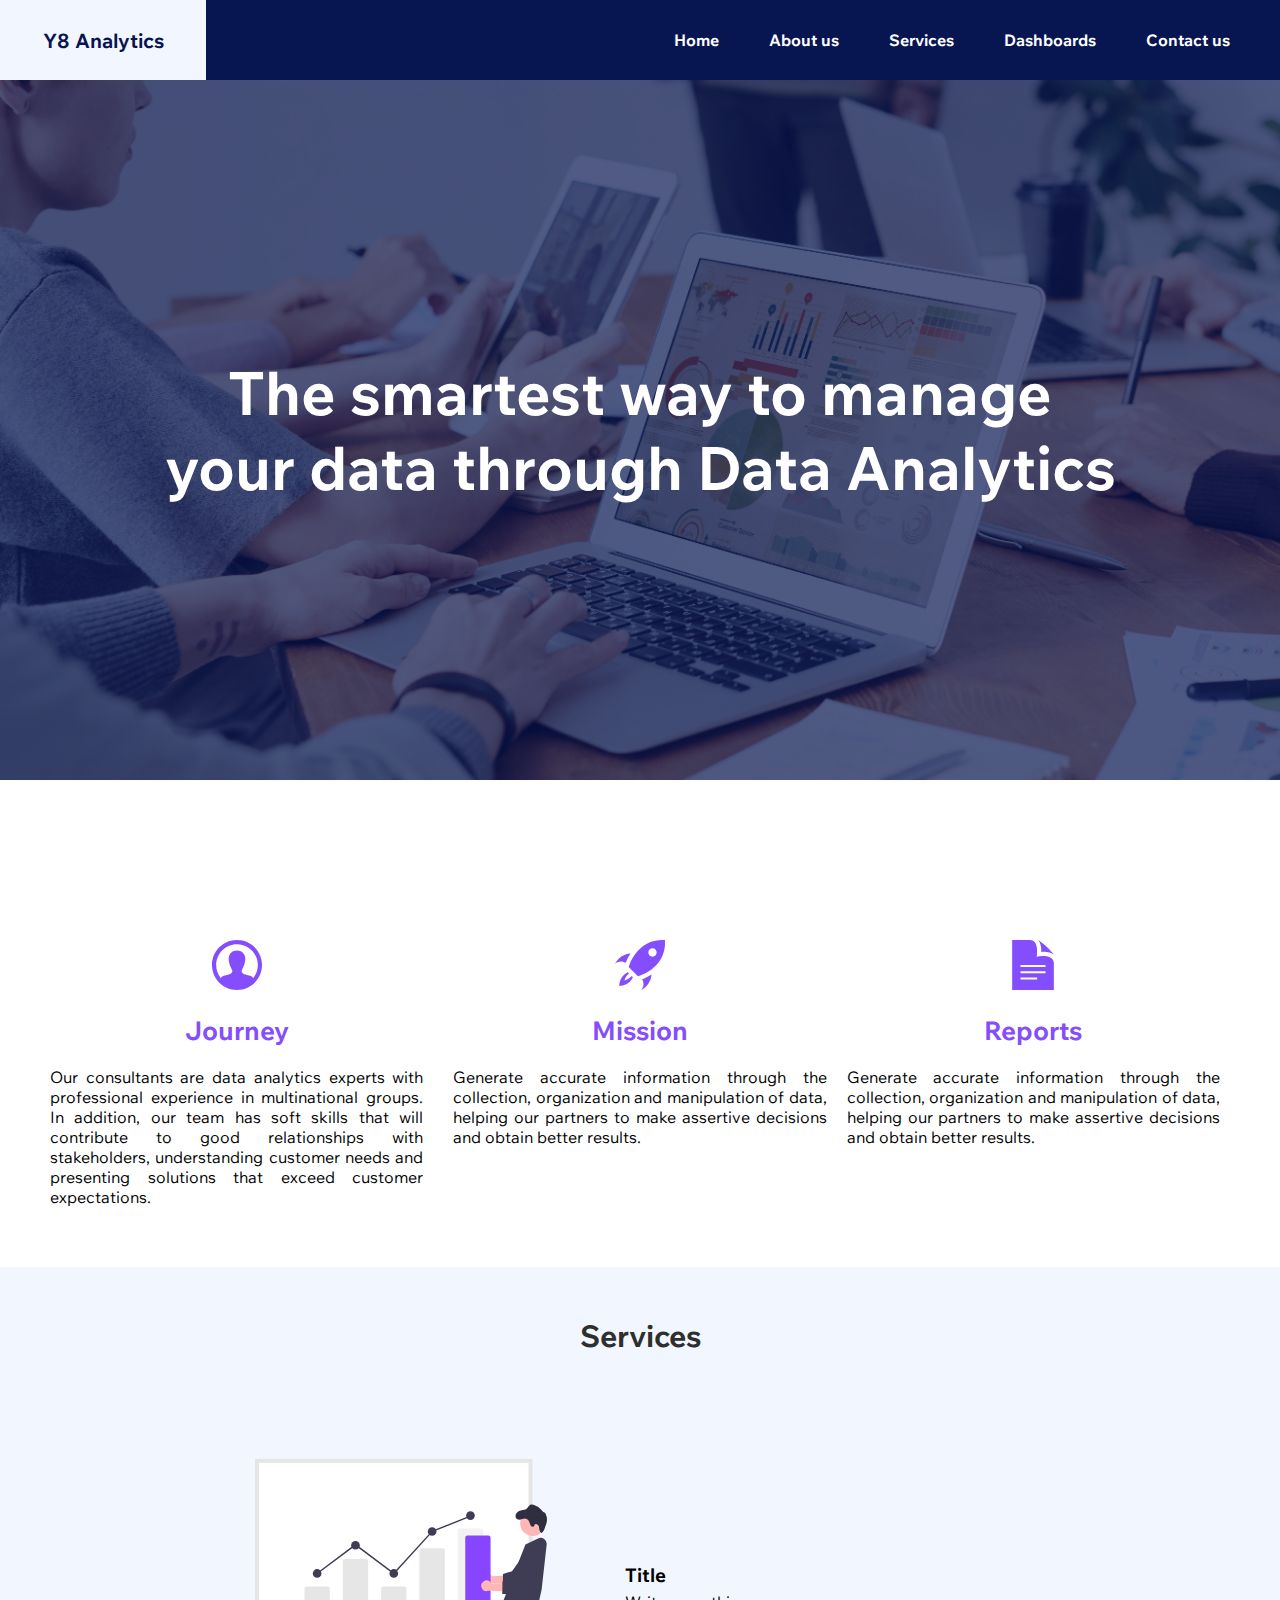
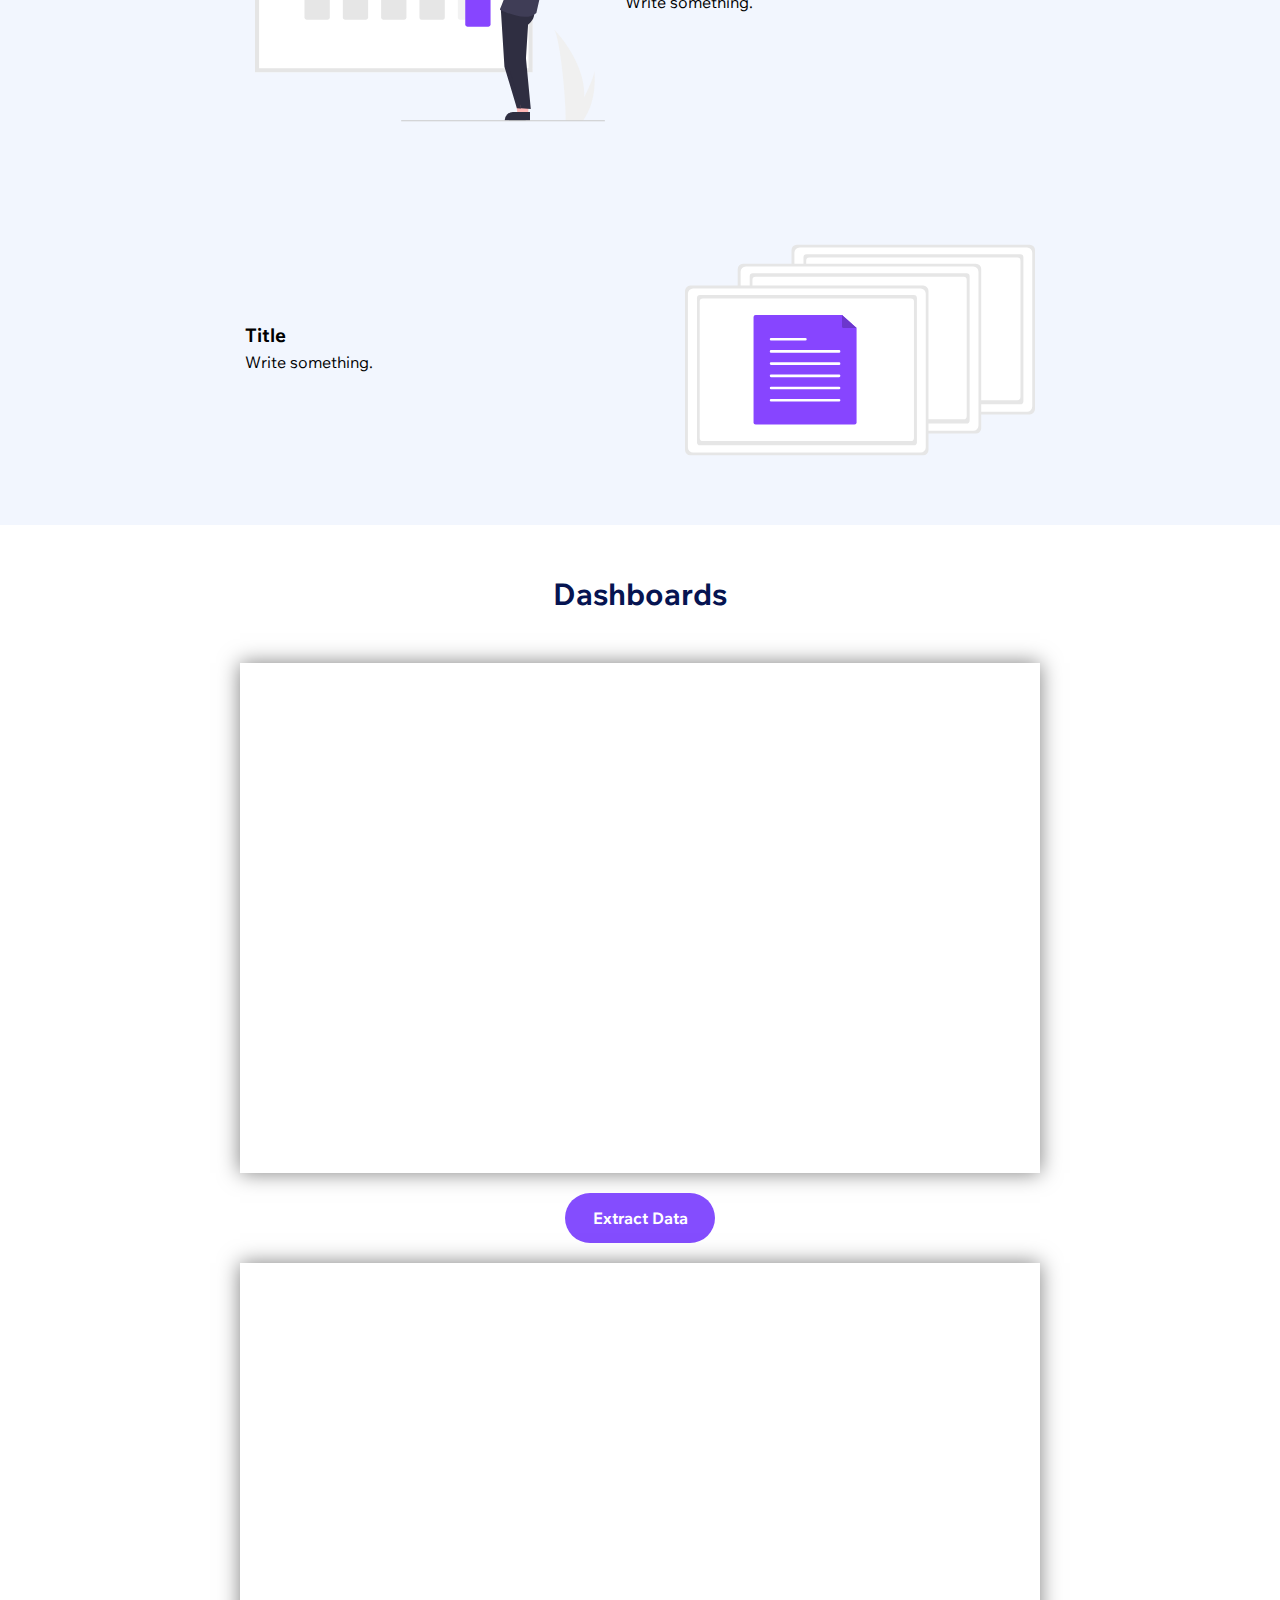
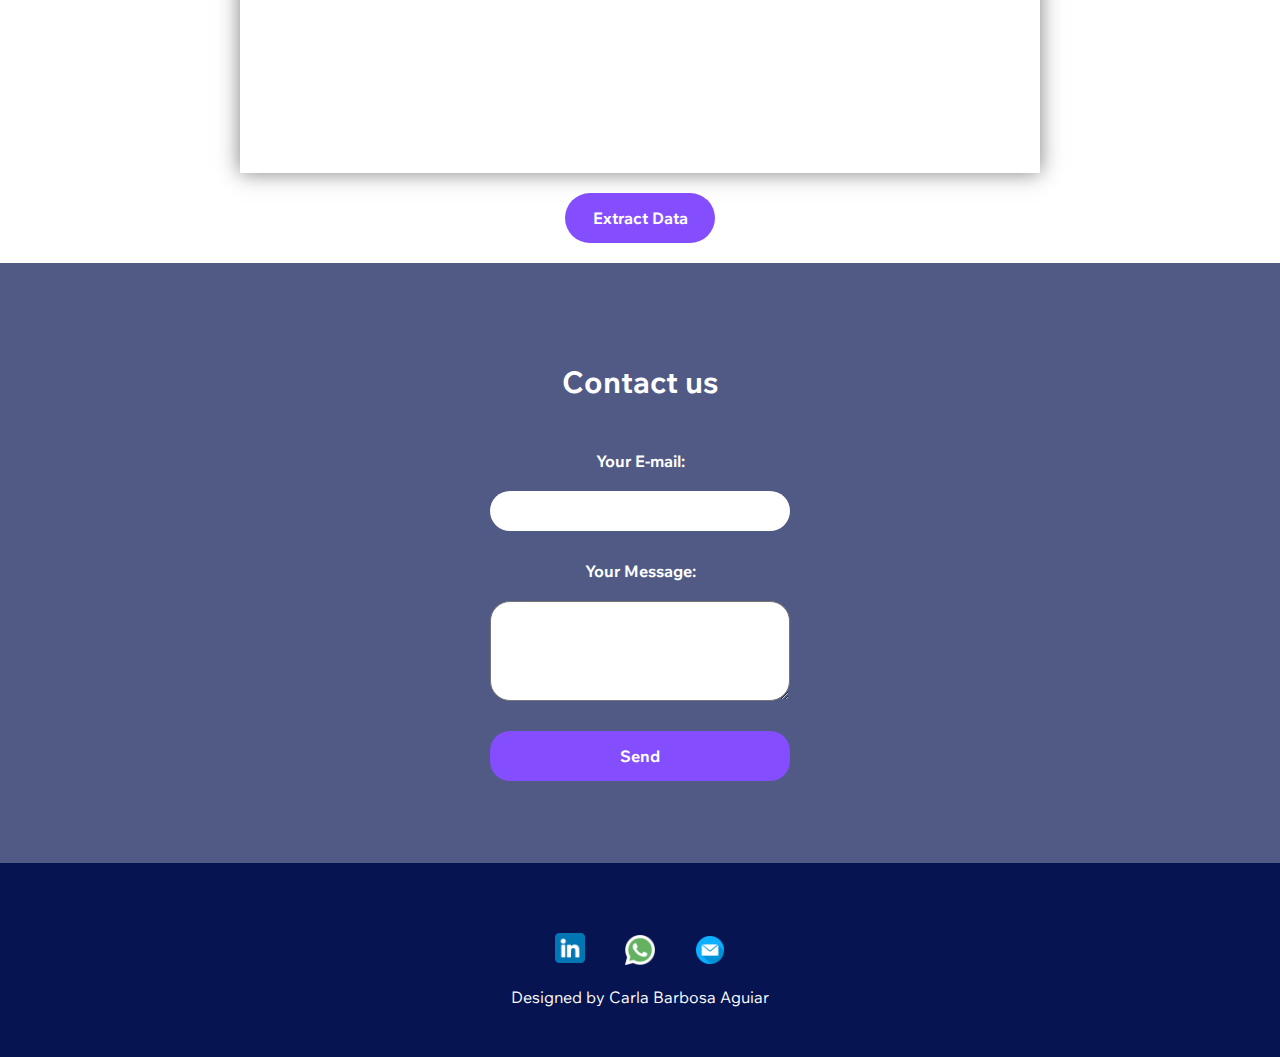
==== commit f27b338f: "Contact Us submission" ====
--- a/index.html
+++ b/index.html
@@ -146,7 +146,7 @@
 
             <div class="form-contact">
                 <form
-                action="https://formspree.io/f/mrgwdvpw"
+                action="https://formspree.io/f/xknllgbo"
                 method="POST"
                 onsubmit="resetForm()"
                 >
--- a/style.css
+++ b/style.css
@@ -161,7 +161,7 @@
 
 .about-item {
     width: 100%;
-    margin: 20px 20px 15px 15px;
+    margin: 0px 20px 0px 10px;
 }
 
 @media screen and (max-width: 1200px) {
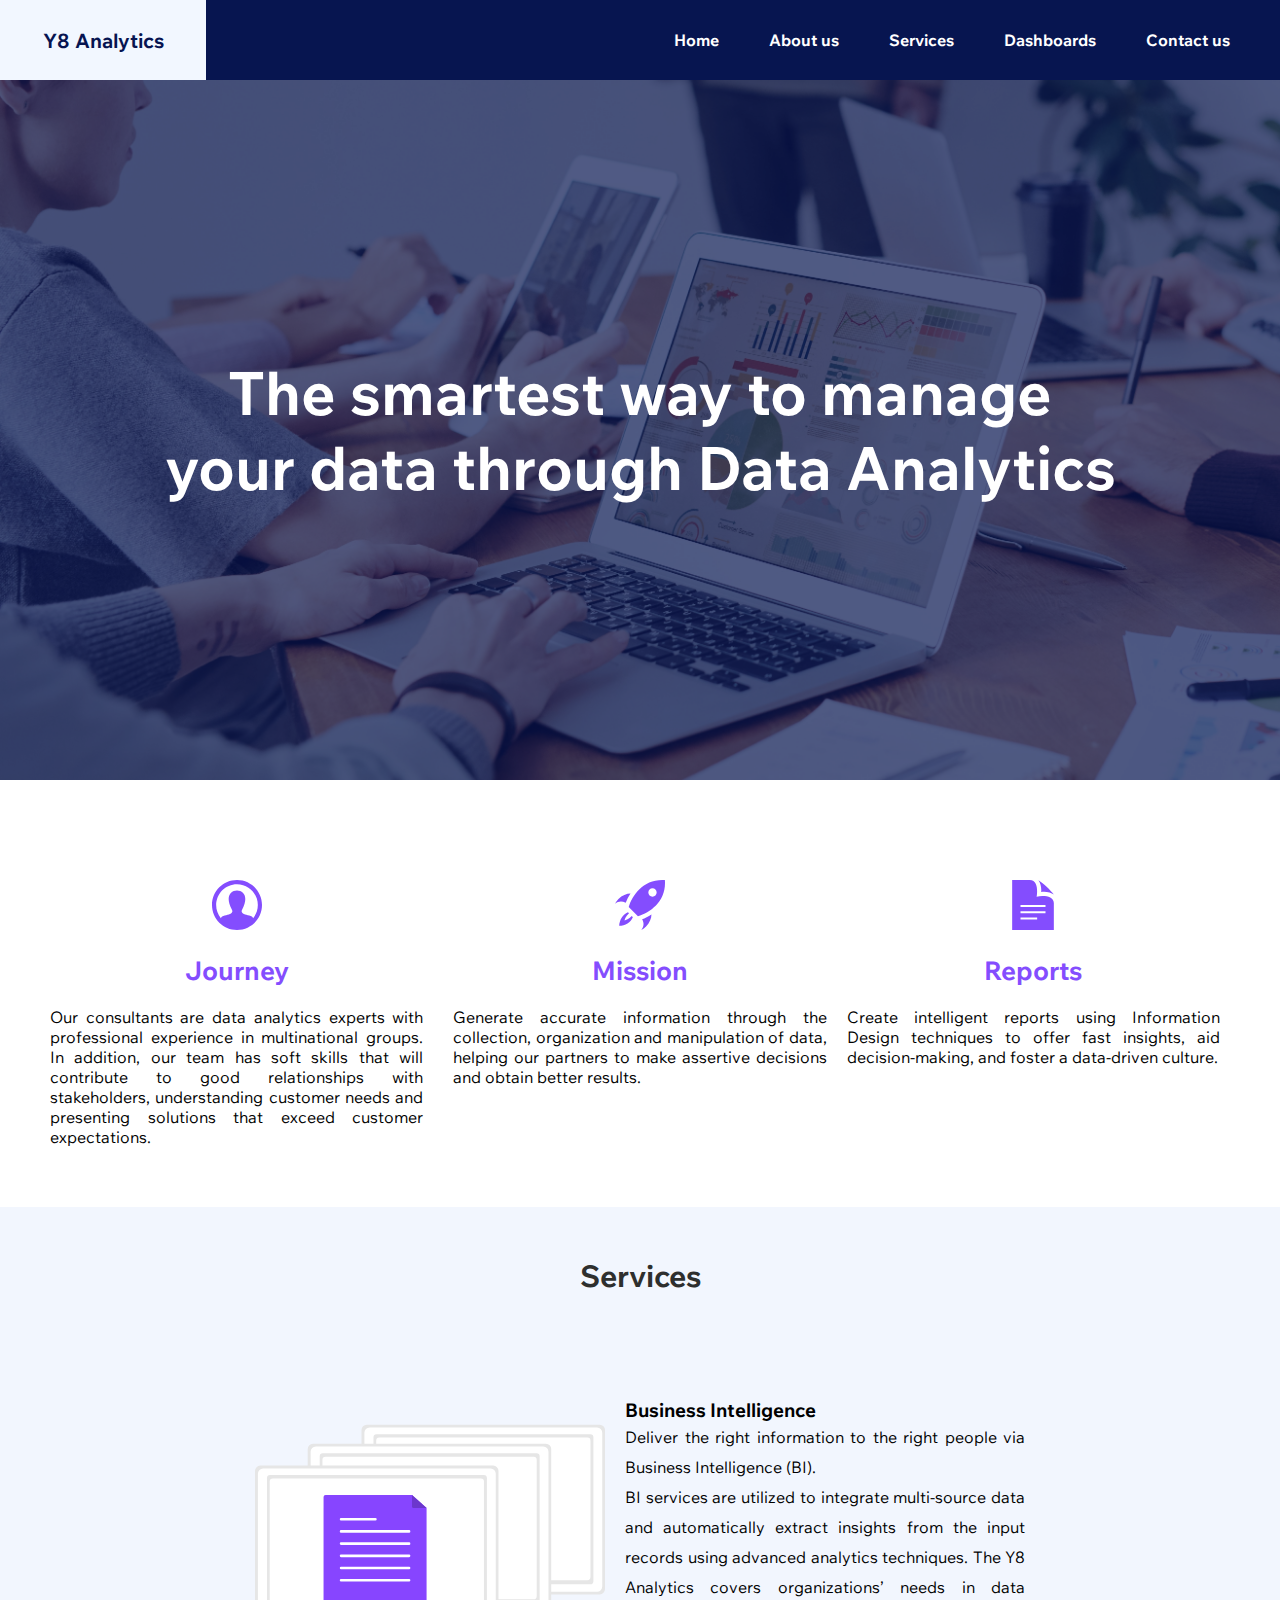
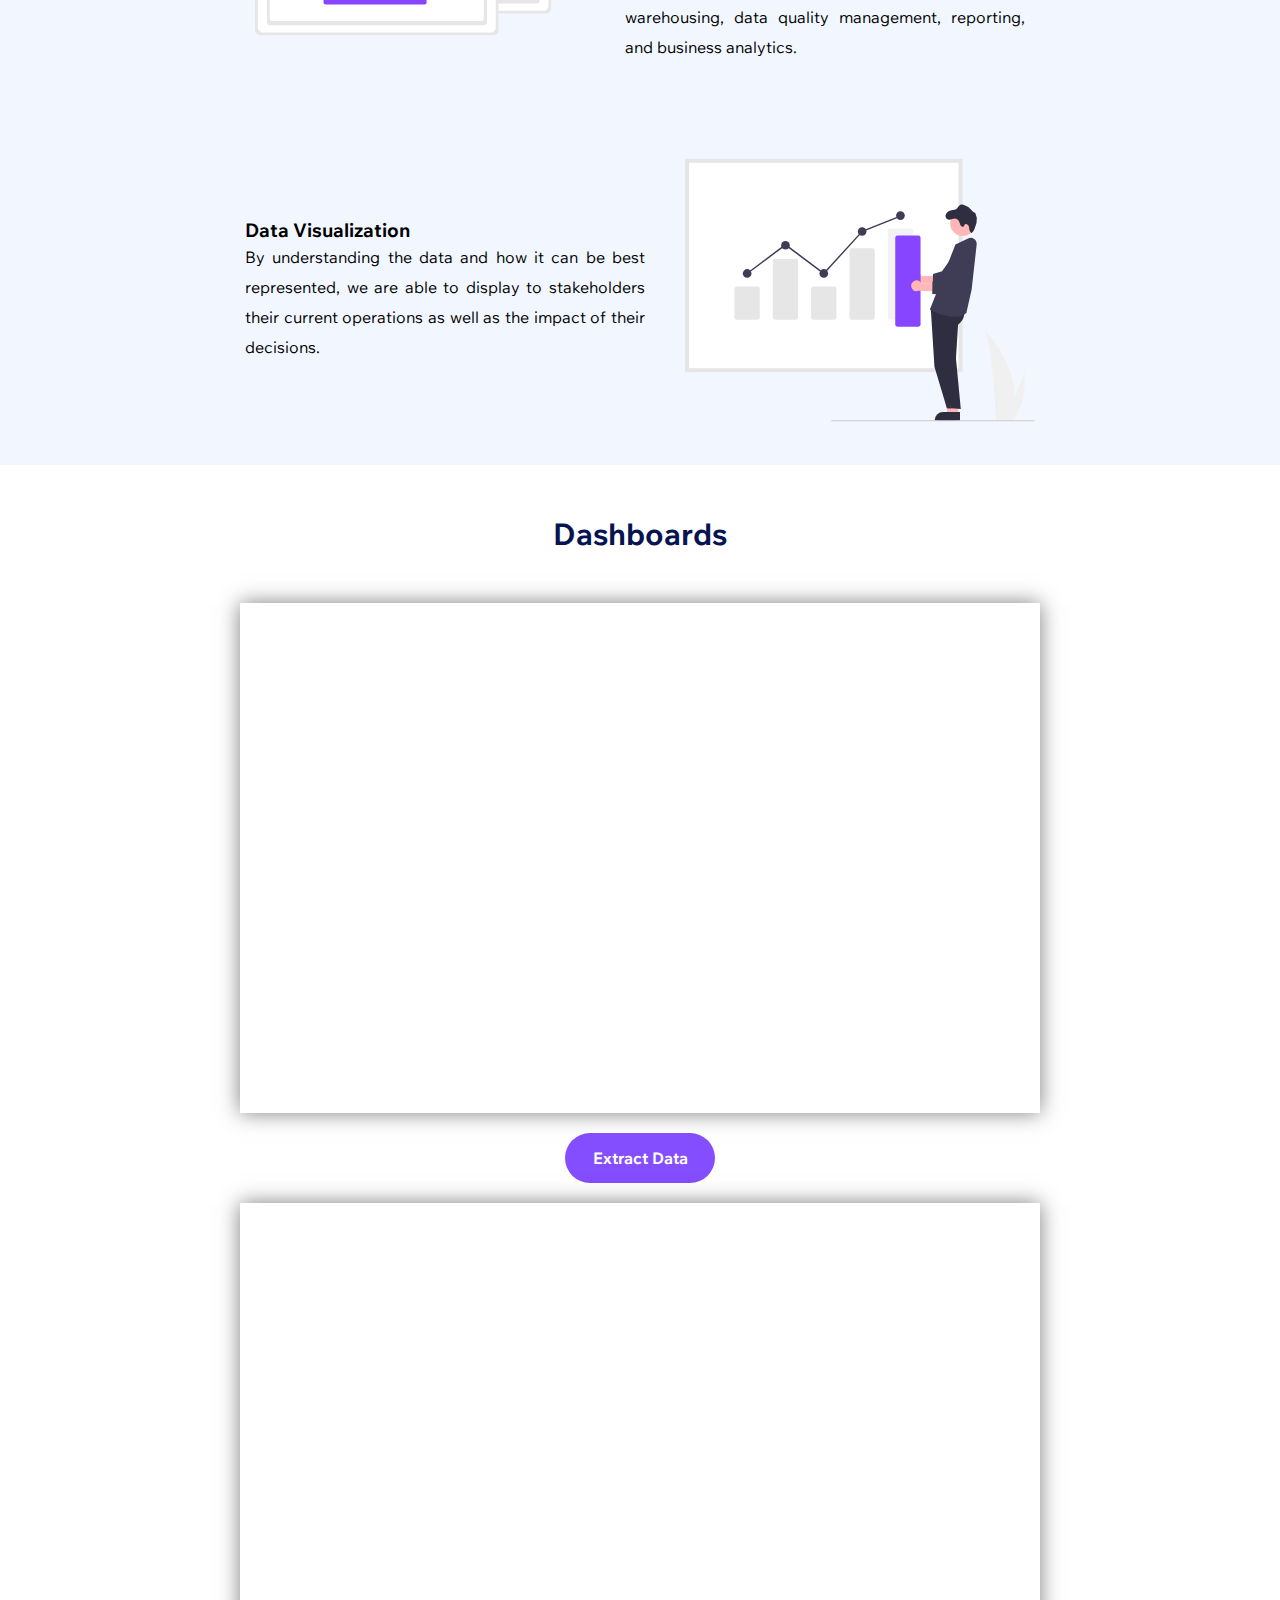
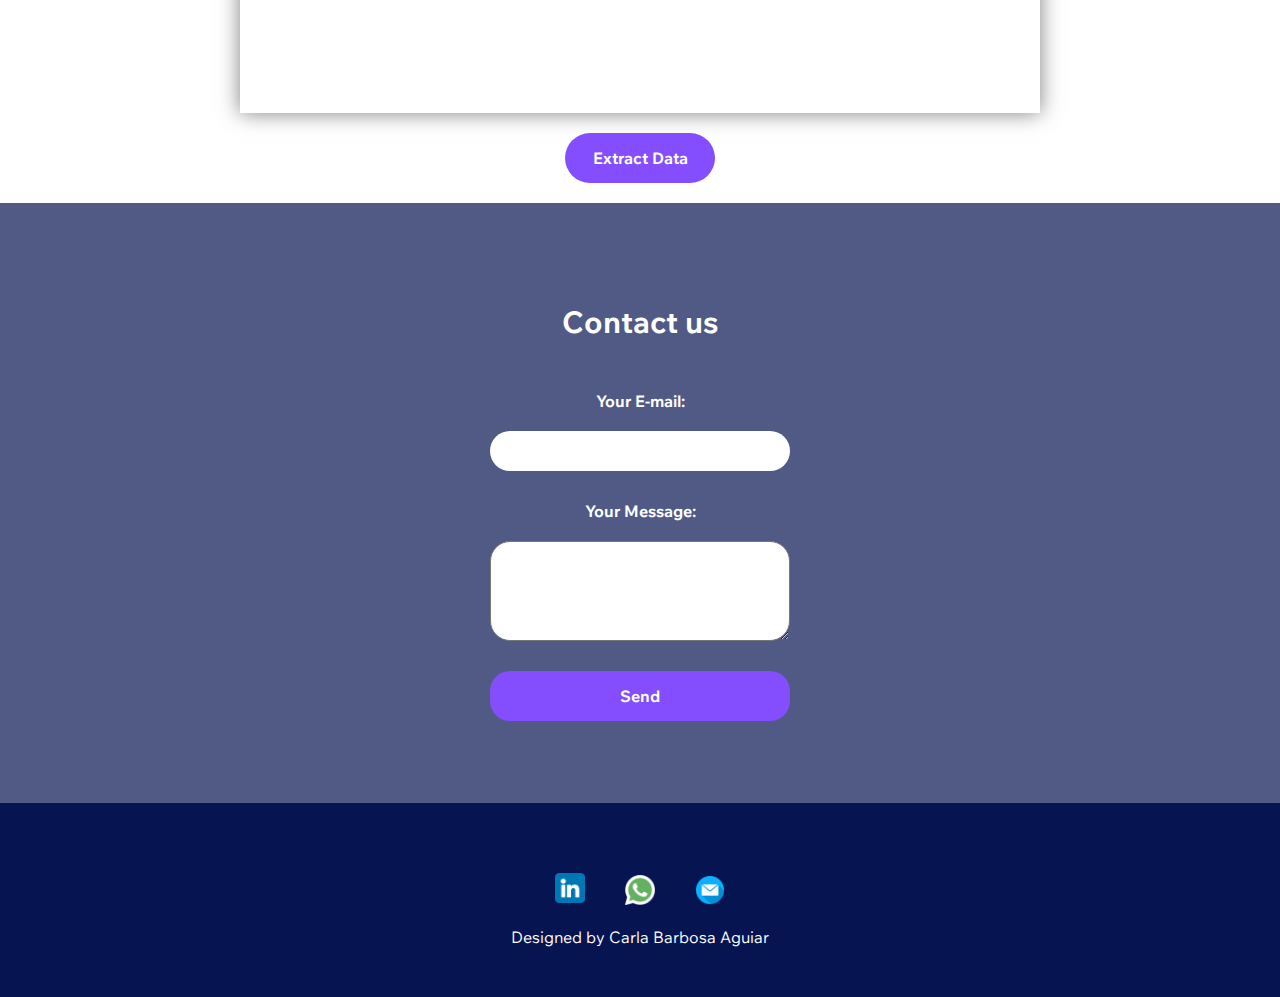
==== commit 12c136de: "About us and Services complete" ====
--- a/index.html
+++ b/index.html
@@ -28,11 +28,21 @@
                 <li><a href="#section-dashboards">Dashboards</a></li>
                 <li><a href="#contact-container">Contact us</a></li>
             </ul>
-            <div class="menu">
+            <div class="menu" id="toggleSidebar">
                 <svg stroke="currentColor" fill="currentColor" stroke-width="0" viewBox="0 0 20 20" aria-hidden="true" height="30" width="30" xmlns="http://www.w3.org/2000/svg"><path fill-rule="evenodd" d="M3 5a1 1 0 011-1h12a1 1 0 110 2H4a1 1 0 01-1-1zM3 10a1 1 0 011-1h12a1 1 0 110 2H4a1 1 0 01-1-1zM3 15a1 1 0 011-1h12a1 1 0 110 2H4a1 1 0 01-1-1z" clip-rule="evenodd"></path></svg>
             </div>
         </div>
     </header>
+
+    <div id="sidebar">
+        <ul>
+            <li><a href="#main">Home</a></li>
+            <li><a href="#section-about">About us</a></li>
+            <li><a href="#services-container">Services</a></li>
+            <li><a href="#section-dashboards">Dashboards</a></li>
+            <li><a href="#contact-container">Contact us</a></li>
+        </ul>
+      </div>
 
      <!-- Image with Title -->
 
@@ -85,7 +95,7 @@
                 <h3 class="about-title">Reports</h3>
 
                 <div class="textarea-content">
-                    <p>Generate accurate information through the collection, organization and manipulation of data, helping our partners to make assertive decisions and obtain better results.</p>
+                    <p>Create intelligent reports using Information Design techniques to offer fast insights, aid decision-making, and foster a data-driven culture.</p>
                 </div>
             </div>
         </div>
@@ -96,23 +106,29 @@
         <h1>Services</h1>
 
         <div class="service-item">
+            <img src="assets/undraw2.svg" alert="image" />
+
+            <div class="service-content">
+                <h3>Business Intelligence</h3>
+                <p> Deliver the right information to the right people via Business Intelligence (BI). <br> BI services are utilized to integrate multi-source data and automatically extract insights from the input records using advanced analytics techniques. The Y8 Analytics covers organizations’ needs in data warehousing, data quality management, reporting, and business analytics.
+                </p>
+            </div>
+
+
+
+            
+        </div>
+
+        <div class="service-item-reverse">
             <img src="assets/undraw1.svg" alert="image" />
 
             <div class="service-content">
-                <h3>Title</h3>
-                <p>Write something.
+                <h3>Data Visualization</h3>
+                <p>By understanding the data and how it can be best represented, we are able to display to stakeholders their current operations as well as the impact of their decisions.
                 </p>
             </div>
-        </div>
-
-        <div class="service-item-reverse">
-            <img src="assets/undraw2.svg" alert="image" />
-
-            <div class="service-content">
-                <h3>Title</h3>
-                <p> Write something.
-                </p>
-            </div>
+
+            
         </div>
     </section>
 
@@ -189,7 +205,7 @@
     <!-- JS Script -->
     <script>
         document.getElementById("downloadButton").addEventListener("click", function() {
-            // Excel sheet Data
+            // Create data for excel sheet
             var data = [
                 ["Appointment_ID", "Appointment_Date", "Appointment_Time","Qty_Item","Price","Procedure","HealthInsurance","Recepcionist"],
                 [1001, "2023-07-01", "9:27:03 AM" ,1, 3000, "Tomography", "Unimed", "Mary"],
@@ -272,16 +288,16 @@
         });
 
         function resetForm() {
-      // Pode adicionar outras lógicas aqui antes do reset se necessário
+      
       setTimeout(function() {
         document.getElementById('contactForm').reset();
         alert('Formulário resetado após envio');
-      }, 0); // Definido como 0 para ser executado no próximo ciclo de eventos
-      return true; // Isso permite que o formulário continue com o envio após o reset
+      }, 0); // Set to 0 to run on the next event cycle
+      return true; // This allows the form to continue submitting after reset
     }
 
         document.getElementById("downloadButton2").addEventListener("click", function() {
-            // Crie os dados da planilha
+            // Create data for excel sheet
             var data = [
                 ["Nome", "Idade", "Email"],
                 ["João", 30, "joao@example.com"],
@@ -289,25 +305,25 @@
                 ["Carlos", 35, "carlos@example.com"]
             ];
         
-            // Crie um objeto Blob que contém os dados da planilha no formato Excel
+            //  Create a Blob object that contains the spreadsheet data in Excel format
             var blob = new Blob([arrayToCSV(data)], { type: "application/vnd.openxmlformats-officedocument.spreadsheetml.sheet" });
         
-            // Crie uma URL temporária para o Blob
+            // Create a temporary URL for the Blob
             var url = window.URL.createObjectURL(blob);
         
-            // Crie um elemento de link para fazer o download
+            // Create a link element to download
             var a = document.createElement("a");
             a.href = url;
             a.download = "excel_sheet.csv";
             
-            // Simule o clique no link para iniciar o download
+            // Simulate the click on the link to start the download
             a.click();
         
-            // Libere a URL temporária
+            // Release the temporary URL
             window.URL.revokeObjectURL(url);
         });
         
-        // Função para converter uma matriz em formato CSV
+        // Function to convert an array to CSV format
         function arrayToCSV(data) {
             var csv = "";
             for (var row of data) {
@@ -315,6 +331,29 @@
             }
             return csv;
         }
+
+        let sidebarOpen = false;
+
+document.getElementById('toggleSidebar').addEventListener('click', function() {
+  if (!sidebarOpen) {
+    document.getElementById('sidebar').style.left = '0'; // Display the sidebar by moving left
+    document.getElementById('content').classList.add('active'); // Adds the 'active' class to the content
+    sidebarOpen = true;
+  } else {
+    document.getElementById('sidebar').style.left = '-250px'; // Hide the sidebar by moving it to the right
+    document.getElementById('content').classList.remove('active'); // Remove the 'active' class from the content
+    sidebarOpen = false;
+  }
+});
+
+// Close the sidebar when a link in the sidebar is clicked
+document.querySelectorAll('#sidebar ul li a').forEach(function(link) {
+  link.addEventListener('click', function() {
+    document.getElementById('sidebar').style.left = '-250px'; // Hide the sidebar
+    document.getElementById('content').classList.remove('active'); // Remove the 'active' class
+    sidebarOpen = false;
+  });
+});
         </script>
 
     
--- a/style.css
+++ b/style.css
@@ -136,12 +136,12 @@
     align-items: center;
 
     text-align: center;
-    margin-top: 60px;
+    margin-top: 60px 0px; /* 60px test*/
     padding: 0 40px;
 }
 
 .textarea-content {
-    height: 200px;
+    height: 200px; /* 200 pxtest*/
 }
 
 .textarea-content >p {
@@ -166,12 +166,22 @@
 
 @media screen and (max-width: 1200px) {
     .section-about-container {
-        flex-direction: column;
+        flex-direction: column; 
+        justify-content: center; 
+        align-items: center;
+        width: 100%;
+
     }
 
     .about-item {
-        padding: 0px 20px;
-    }
+        padding: 0px 0px; /* 0px 20 px*/
+        margin: 20px 0px 40px 0px;
+    }
+
+    .textarea-content {
+        font-size: 14px;
+    }
+
 }
 
 /* SERVICES*/
@@ -237,6 +247,7 @@
 .service-content p {
     width: 400px;
     line-height: 30px;
+    text-align: justify;
 }
 
 /* DASHBOARDS */
@@ -535,4 +546,38 @@
     .dash1 {
         margin-right: 0px;
     }
+}
+
+/* MENU SIDEBAR */
+#sidebar {
+    position: fixed;
+    top: 0;
+    z-index: 999;
+    left: -250px; /* Hide the sidebar */
+    width: 250px;
+    height: 100%;
+    background: #071550;
+    color: #fff;
+    transition: left 0.3s ease-in-out;
+  }
+  
+  #sidebar ul {
+    list-style: none;
+    padding: 0;
+  }
+  
+  #sidebar ul li a {
+    display: block;
+    padding: 10px;
+    color: #fff;
+    text-decoration: none;
+  }
+
+  #content {
+    margin-left: 0;
+    transition: margin-left 0.3s ease-in-out;
+  }
+  
+  #content.active {
+    margin-left: 250px; /* Add a space to accommodate the sidebar */
 }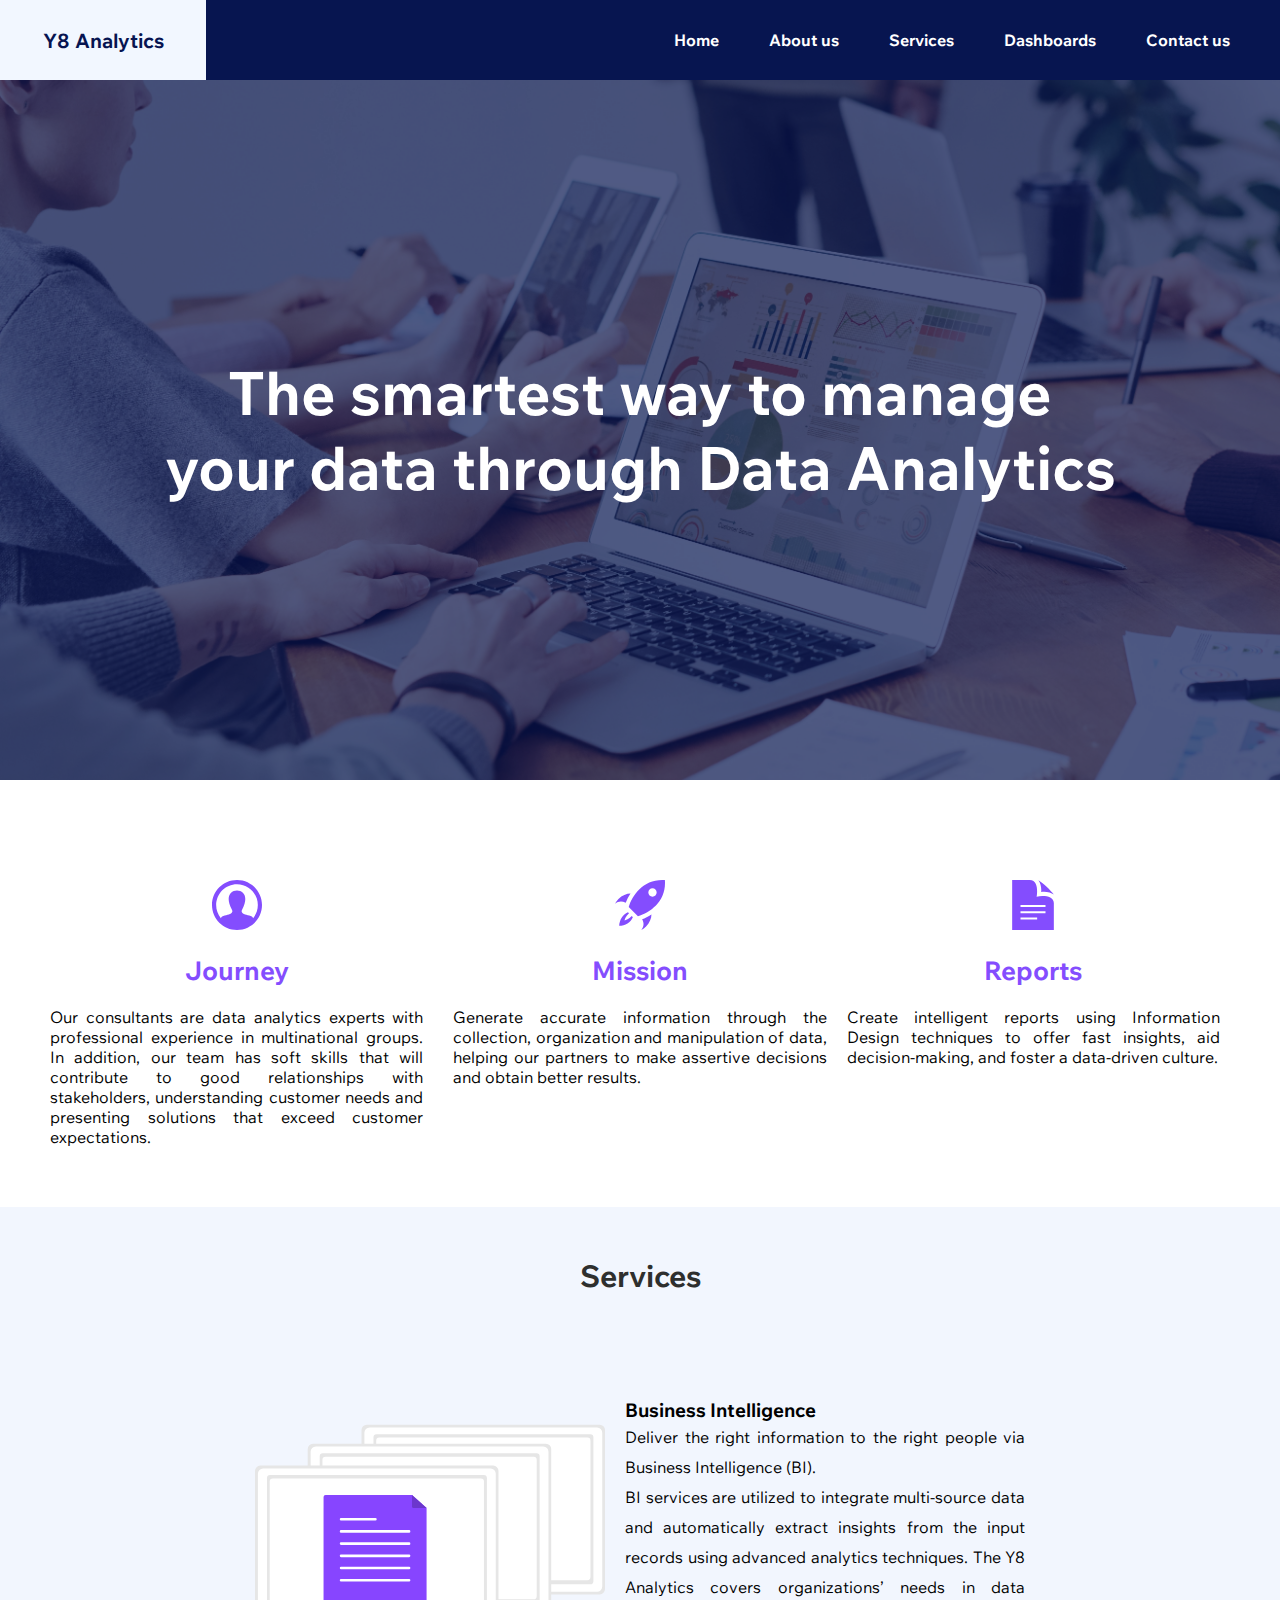
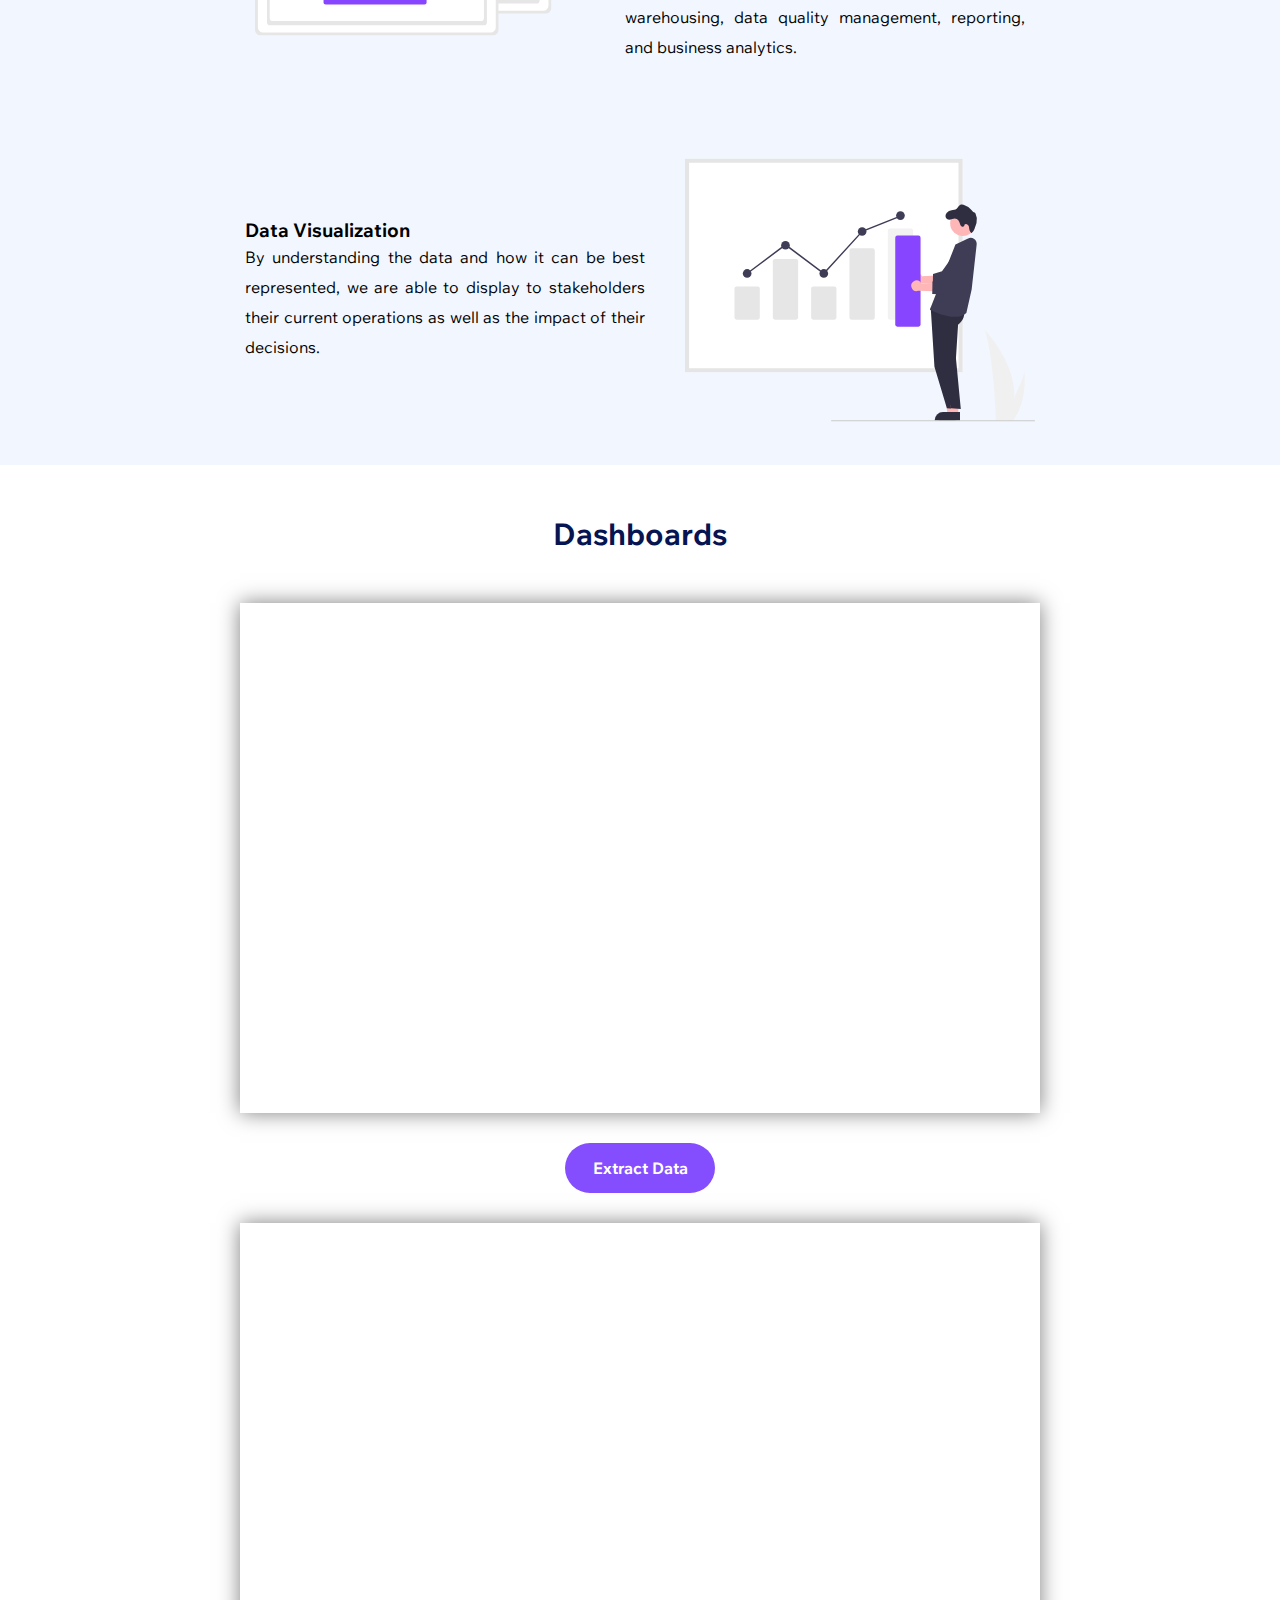
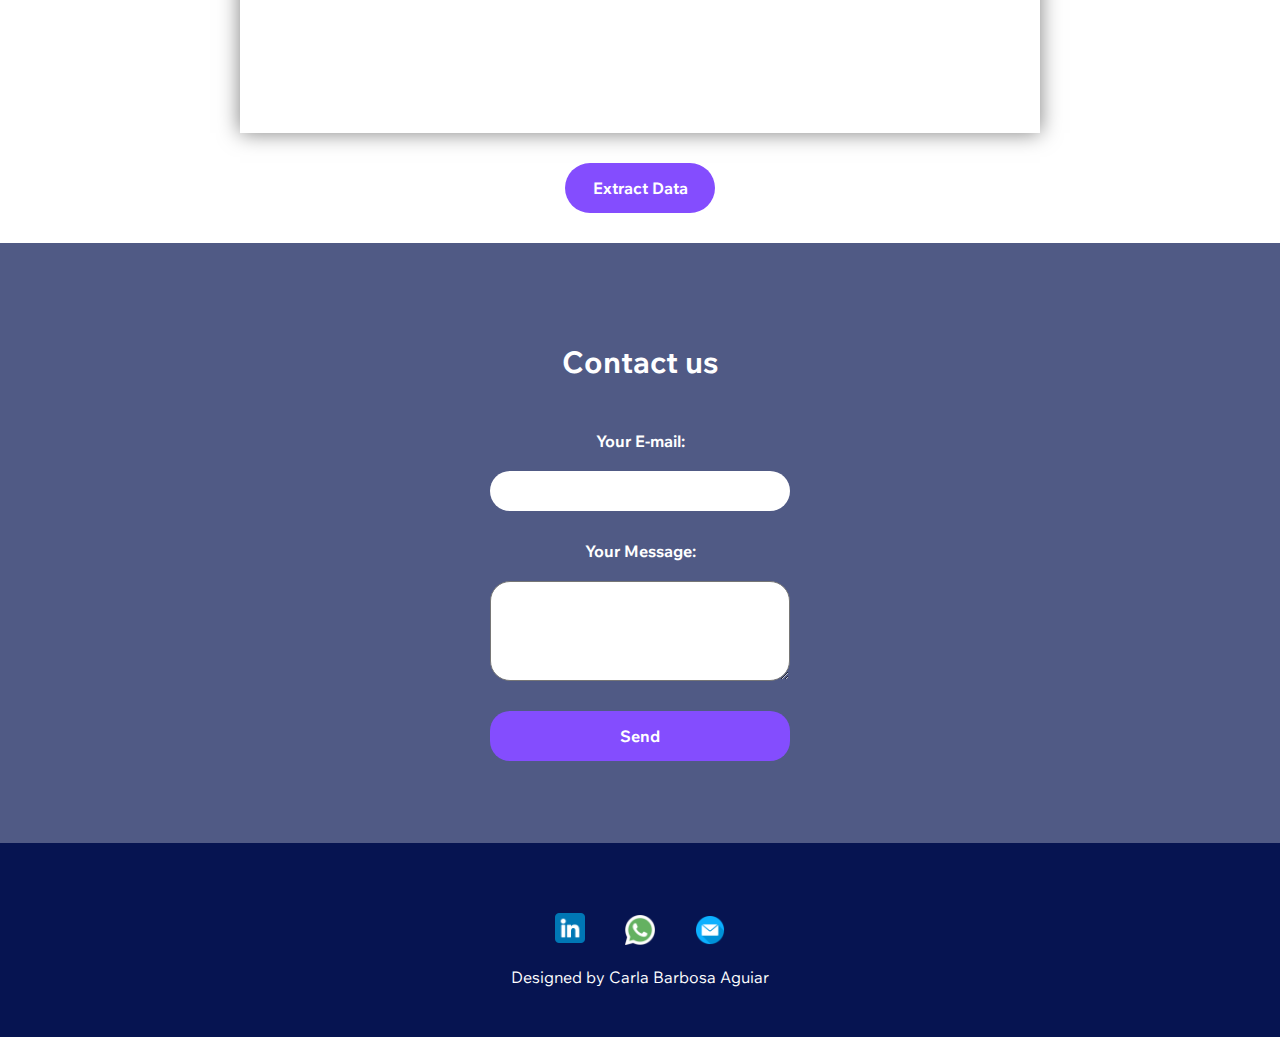
==== commit 60dc93d1: "Adjust some details" ====
--- a/index.html
+++ b/index.html
@@ -15,7 +15,6 @@
 <body>
     
     <!-- Header -->
-
     <header id="header" class="headerContainer">
         <div class="headerLogo">
             Y8 Analytics
@@ -34,6 +33,7 @@
         </div>
     </header>
 
+    <!-- Sidebar -->
     <div id="sidebar">
         <ul>
             <li><a href="#main">Home</a></li>
@@ -44,8 +44,7 @@
         </ul>
       </div>
 
-     <!-- Image with Title -->
-
+     <!-- Image Background -->
      <section id="main" class="main">
         <div class="back-image"></div>
 
@@ -58,7 +57,6 @@
     </section>
 
     <!-- About Us -->
-
     <section id="section-about" class="section-about">
         <div class="section-about-container">
 
@@ -113,9 +111,6 @@
                 <p> Deliver the right information to the right people via Business Intelligence (BI). <br> BI services are utilized to integrate multi-source data and automatically extract insights from the input records using advanced analytics techniques. The Y8 Analytics covers organizations’ needs in data warehousing, data quality management, reporting, and business analytics.
                 </p>
             </div>
-
-
-
             
         </div>
 
@@ -126,9 +121,7 @@
                 <h3>Data Visualization</h3>
                 <p>By understanding the data and how it can be best represented, we are able to display to stakeholders their current operations as well as the impact of their decisions.
                 </p>
-            </div>
-
-            
+            </div>   
         </div>
     </section>
 
@@ -179,7 +172,6 @@
                     </label>
                     <textarea required name="message"></textarea>
                 </div>
-                <!-- your other form fields go here -->
                 <button type="submit">Send</button>
                 </form>
             </div>
@@ -332,6 +324,7 @@
             return csv;
         }
 
+// Sidebar script
         let sidebarOpen = false;
 
 document.getElementById('toggleSidebar').addEventListener('click', function() {
--- a/style.css
+++ b/style.css
@@ -296,7 +296,7 @@
 }
 
 .sec-dash1 button, .sec-dash2 button {
-    margin: 20px;
+    margin: 30px;
     width: 150px;
     height: 50px;
     border-radius: 25px;
@@ -526,11 +526,6 @@
 }
 
 @media screen and (max-width: 1400px) {
-    /* .section-about-container {
-        flex-wrap: wrap;
-        height: 100%;
-    } */
-
     .about-item {
         margin-top: 100px;
     }
